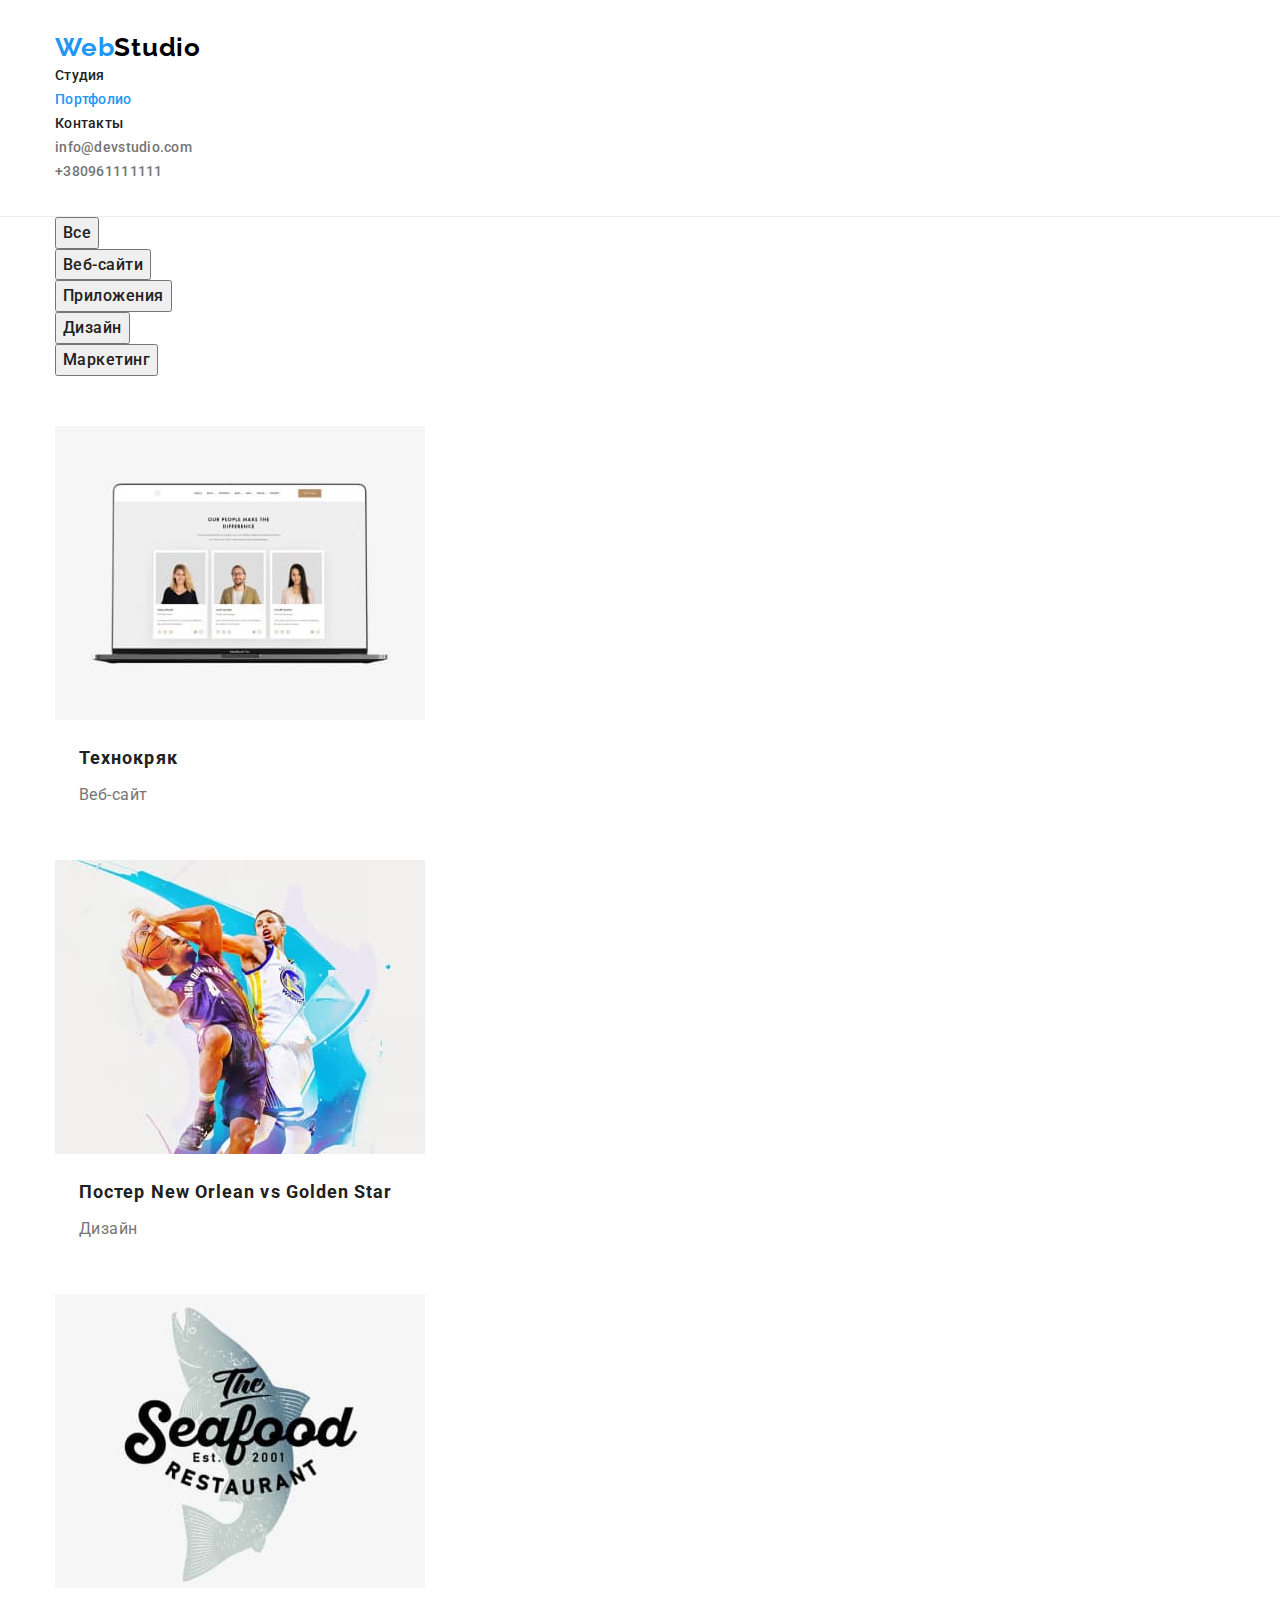
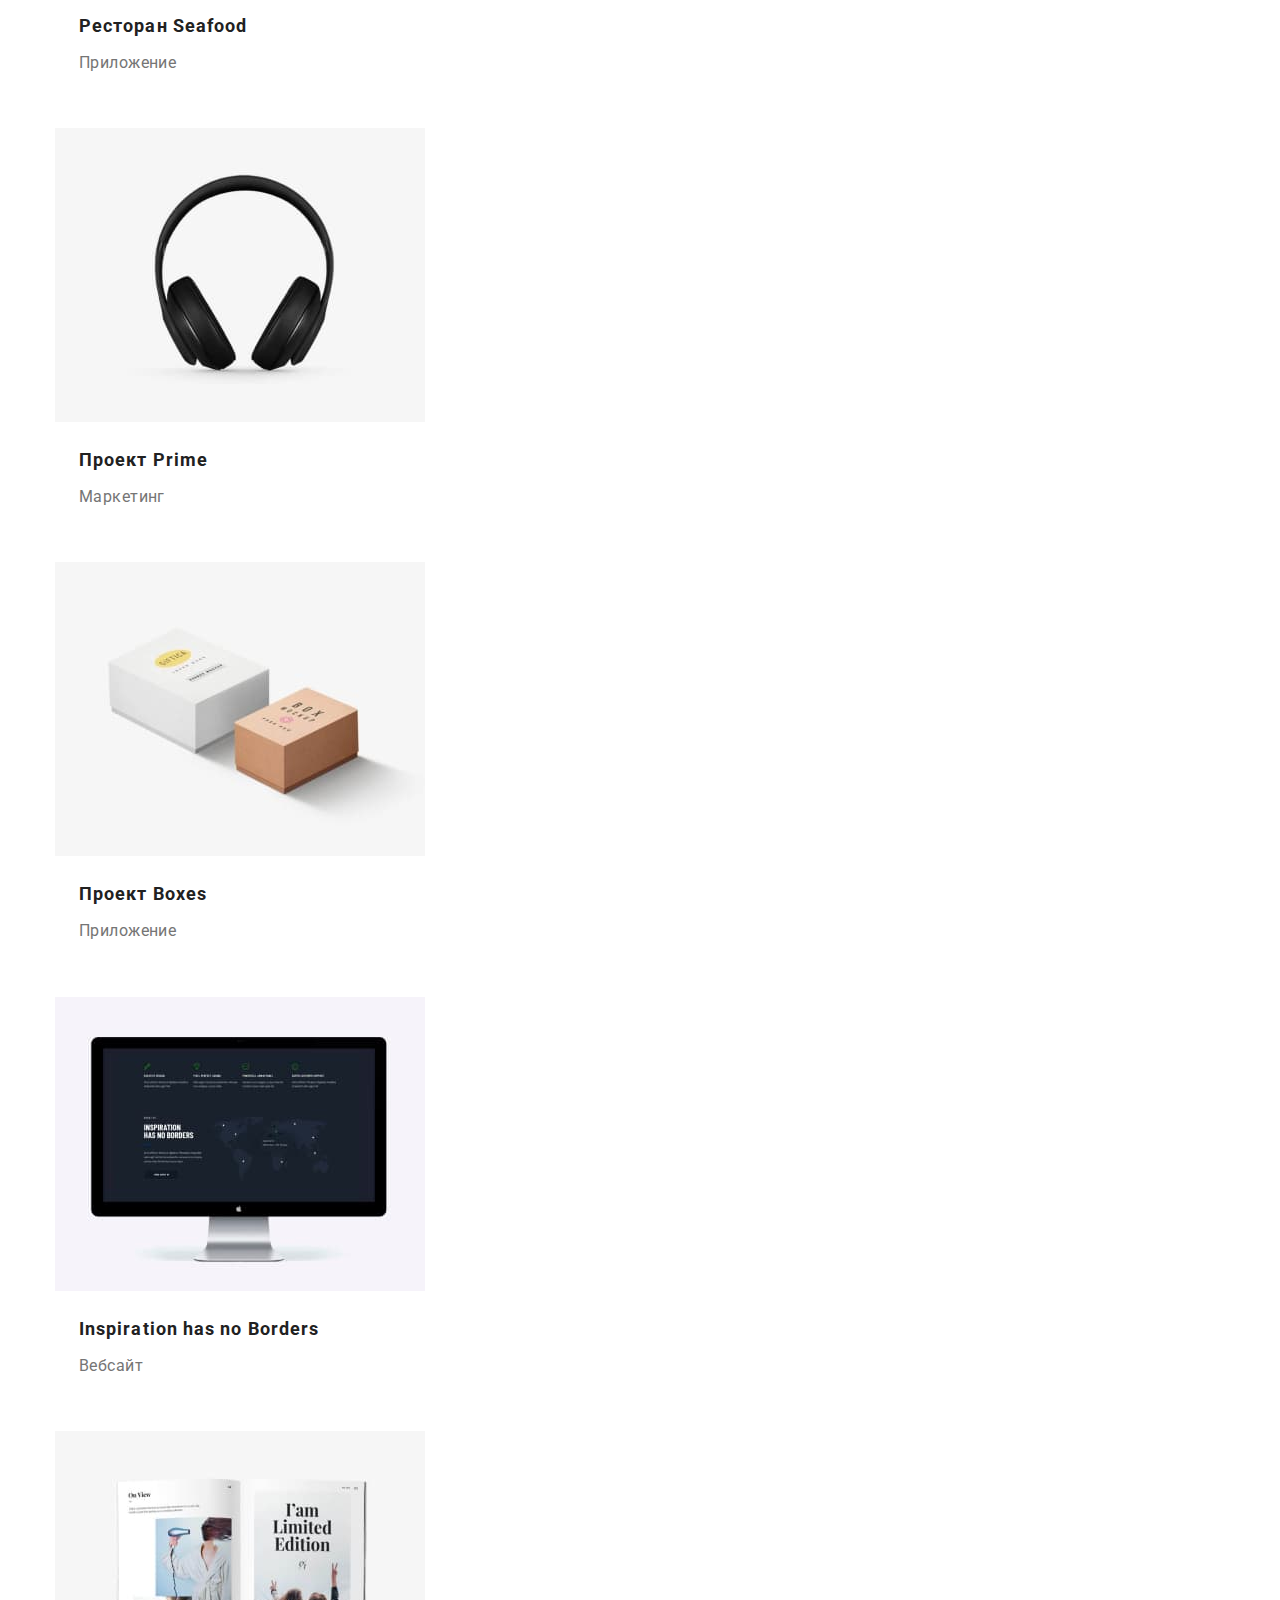
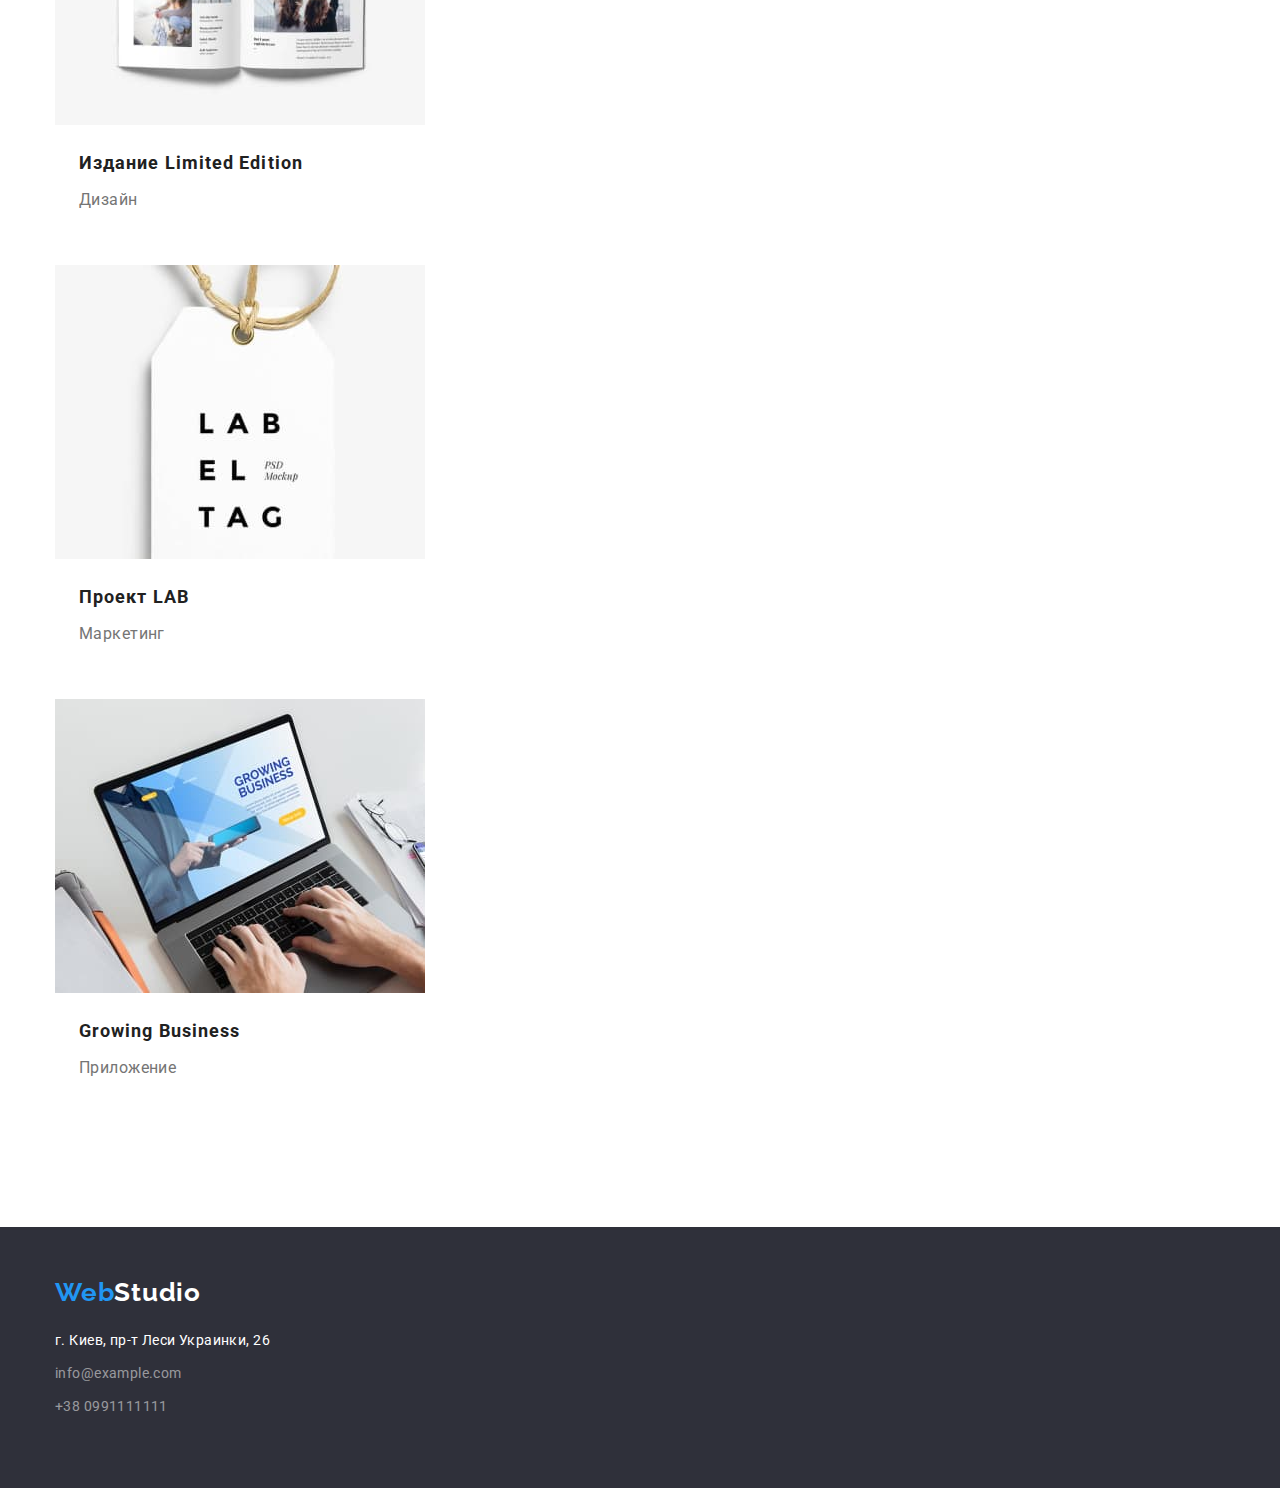
==== portfolio.html @ b13be087 "start" ====
<!DOCTYPE html>
<html lang="ru">
  <head>
    <meta charset="UTF-8" />
    <meta http-equiv="X-UA-Compatible" content="IE=edge" />
    <meta name="viewport" content="width=device-width, initial-scale=1.0" />
    <title>WebStudio</title>
    <link
      href="https://fonts.googleapis.com/css2?family=Raleway:wght@700&family=Roboto:wght@400;500;700;900&display=swap"
      rel="stylesheet"
    />
    <link
      rel="stylesheet"
      href="https://cdnjs.cloudflare.com/ajax/libs/modern-normalize/1.0.0/modern-normalize.min.css"
    />
    <link rel="stylesheet" href="./css/style.css" />
  </head>
  <body class="body">
    <header class="header">
      <div class="conteiner">
        <a href="" class="logo-header link"
          >Web<span class="accent">Studio</span></a
        >
        <ul class="nav-list list">
          <li class="header-item">
            <a href="./index.html" class="header-link link">Студия</a>
          </li>
          <li class="header-item">
            <a href="" class="header-link current link">Портфолио</a>
          </li>
          <li class="header-item">
            <a href="" class="header-link link">Контакты</a>
          </li>
        </ul>
        <ul class="header-contacs">
          <li class="header-contacs-list list">
            <a href="mailto:info@devstudio.com" class="header-link link"
              >info@devstudio.com</a
            >
          </li>
          <li class="header-contacs-list list">
            <a href="tel:+380961111111" class="header-link link"
              >+380961111111</a
            >
          </li>
        </ul>
      </div>
    </header>
    <main>
      <section class="filter">
        <div class="conteiner">
          <h1 class="visually-hidden">Фильтр</h1>
          <ul class="filter-btn-list list">
            <li class="filter-item">
              <button type="button" class="filter-btn">Все</button>
            </li>
            <li class="filter-item">
              <button type="button" class="filter-btn">Веб-сайти</button>
            </li>
            <li class="filter-item">
              <button type="button" class="filter-btn">Приложения</button>
            </li>
            <li class="filter-item">
              <button type="button" class="filter-btn">Дизайн</button>
            </li>
            <li class="filter-item">
              <button type="button" class="filter-btn">Маркетинг</button>
            </li>
          </ul>
          <ul class="portfoalio-list list">
            <li class="portfolio-item">
              <a
                href=""
                target="_blank"
                rel="noopener noreferrer"
                class="portfolio-link link"
              >
                <img src="./image/img-10.jpg" alt="Вебсайт" />
                <h2 class="portfolio-title">Технокряк</h2>
                <p class="portfolio-text">Веб-сайт</p></a
              >
            </li>
            <li class="portfolio-item">
              <a
                href=""
                target="_blank"
                rel="noopener noreferrer"
                class="portfolio-link link"
              >
                <img src="./image/22.jpg" alt="Дизайн" />
                <h2 class="portfolio-title">
                  Постер New Orlean vs Golden Star
                </h2>
                <p class="portfolio-text">Дизайн</p></a
              >
            </li>
            <li class="portfolio-item">
              <a
                href=""
                target="_blank"
                rel="noopener noreferrer"
                class="portfolio-link link"
              >
                <img src="./image/33.jpg" alt="Логотип" />
                <h2 class="portfolio-title">Ресторан Seafood</h2>
                <p class="portfolio-text">Приложение</p></a
              >
            </li>

            <li class="portfolio-item">
              <a
                href=""
                target="_blank"
                rel="noopener noreferrer"
                class="portfolio-link link"
              >
                <img src="./image/44.jpg" alt="Наушники" />
                <h2 class="portfolio-title">Проект Prime</h2>
                <p class="portfolio-text">Маркетинг</p></a
              >
            </li>
            <li class="portfolio-item">
              <a
                href=""
                target="_blank"
                rel="noopener noreferrer"
                class="portfolio-link link"
              >
                <img src="./image/55.jpg" alt="Коробки" />
                <h2 class="portfolio-title">Проект Boxes</h2>
                <p class="portfolio-text">Приложение</p></a
              >
            </li>
            <li class="portfolio-item">
              <a
                href=""
                target="_blank"
                rel="noopener noreferrer"
                class="portfolio-link link"
              >
                <img src="./image/66.jpg" alt="Компьютер" />
                <h2 class="portfolio-title">Inspiration has no Borders</h2>
                <p class="portfolio-text">Вебсайт</p></a
              >
            </li>
            <li class="portfolio-item">
              <a
                href=""
                target="_blank"
                rel="noopener noreferrer"
                class="portfolio-link link"
              >
                <img src="./image/77.jpg" alt="Журнал" />
                <h2 class="portfolio-title">Издание Limited Edition</h2>
                <p class="portfolio-text">Дизайн</p></a
              >
            </li>
            <li class="portfolio-item">
              <a
                href=""
                target="_blank"
                rel="noopener noreferrer"
                class="portfolio-link link"
              >
                <img src="./image/88.jpg" alt="Этикетка" />
                <h2 class="portfolio-title">Проект LAB</h2>
                <p class="portfolio-text">Маркетинг</p></a
              >
            </li>
            <li class="portfolio-item">
              <a
                href=""
                target="_blank"
                rel="noopener noreferrer"
                class="portfolio-link link"
              >
                <img src="./image/99.jpg" alt="Ноутбук" />
                <h2 class="portfolio-title">Growing Business</h2>
                <p class="portfolio-text">Приложение</p></a
              >
            </li>
          </ul>
        </div>
      </section>
    </main>
    <footer class="footer">
      <div class="conteiner">
        <a href="" class="logo-footer link"
          >Web<span class="accent-footer">Studio</span></a
        >
        <address>
          <ul class="footer-list list">
            <li class="footer-item">
              <a
                href="https://goo.gl/maps/t49kkBEcWEuTb8Tj7"
                target="_blank"
                rel="noopener noreferrer"
                class="footer-link link"
                >г. Киев, пр-т Леси Украинки, 26</a
              >
            </li>
            <li class="footer-item">
              <a href="mailto:info@example.com" class="footer-link link"
                >info@example.com</a
              >
            </li>
            <li class="footer-item">
              <a href="tel:+380991111111" class="footer-link link"
                >+38 0991111111</a
              >
            </li>
          </ul>
        </address>
      </div>
    </footer>
  </body>
</html>
---- css/style.css ----
:root {
    --black-color: #212121;
    --dark-color: #757575;
    --white-color: #ffffff;
    --blue-color: #2196f3;
    --grey-color: #F5F4FA;
    --logo-color: #000000;
    --footer-color: #2F303A;
}

.visually-hidden {
    position: absolute;
    white-space: nowrap;
    width: 1px;
    height: 1px;
    overflow: hidden;
    border: 0;
    padding: 0;
    clip: rect(0 0 0 0);
    clip-path: inset(50%);
    margin: -1px;
}
h1, h2, h3, h4, h5, p{margin: 0;}
ul, ol{ margin: 0;
padding-left: 0;}
button{ cursor: pointer;}
img{display: block;}
.conteiner{
    width: 1200px;
    margin: 0 auto;
    padding-left: 15px;
    padding-right: 15px;

}
.body {
    font-family: 'Roboto', sans-serif;
    font-weight: 400;
    font-size: 14px;
    line-height: 1.71;
    letter-spacing: 0.03em;

    color: var(--dark-color);
}

.title {
    font-weight: 700;
    font-size: 36px;
    line-height: 1.16;
    text-align: center;
    letter-spacing: 0.03em;

    color: var(--black-color);
}

.list {
    list-style: none;
}

.link {
    text-decoration: none;
    color: inherit;
}

.accent {
    color: var(--logo-color);
}

.accent-footer {
    color: var(--white-color);
}

.button {
    font-weight: 700;
    font-size: 16px;
    line-height: 1.88;

    display: flex;
    align-items: center;
    text-align: center;
    letter-spacing: 0.06em;

    color: var(--white-color);
}

/*-----------HEADER----------------*/
.header{padding-top: 32px;
padding-bottom: 32px;
top: 80px;

border-bottom: 1px solid #ECECEC;}
.nav-list .header-link.current {
    color: var(--blue-color);
}

.logo-header, .logo-footer{
    font-family: 'Raleway', sans-serif;
    font-weight: 700;
    font-size: 26px;
    line-height: 1.2;
    letter-spacing: 0.03em;
    color: var(--blue-color);
}

.nav-list {

    color: var(--black-color)
}

.header-link {
    font-weight: 500;
    font-size: 14px;
    line-height: 1.14;
    letter-spacing: 0.02em;

}

.header-link:hover,
.header-link:focus {
    color: var(--blue-color);
}

/*-------------Hero--------------*/

.hero-title {
    font-weight: 900;
    font-size: 44px;
    line-height: 1.36;
    text-align: center;
    letter-spacing: 0.06em;
    text-transform: uppercase;
    color: var(--white-color);
    padding: 200px 237px 280px 237px;
    margin-bottom: 15px;
}

.hero {
    background-color: var(--footer-color);
}

button.hero-btn {
    font-family: inherit;
    font-weight: 700;
    font-size: 16px;
    line-height: 1.88;

    align-items: center;
    text-align: center;
    letter-spacing: 0.06em;
    color: var(--white-color);
    background-color: var(--blue-color);
    margin-top: 15px;
    margin-bottom: 15px;
    }


.hero-btn:hover,
.hero-btn:focus {
    background-color: var(--blue-color);
    box-shadow: 0px 4px 4px rgba(0, 0, 0, 0.15);
    border-radius: 4px;
}

/*-----------------Peculiarities------------*/

.peculiarities-list{padding-top: 94px;
padding-bottom: 47px;}

.peculiarities-title {
    margin-bottom:10px;
    margin-right: 30px;
    max-width: 270px;
    font-weight: 700;
    font-size: 14px;
    line-height: 1.14;
    letter-spacing: 0.03em;
    text-transform: uppercase;

    color: var(--black-color);
}
.peculiarities-text{
    max-width: 270px;
    margin-right: 30px;
}
/*---------------About-----------------*/
.about-top-title{
    padding-top: 47px;
    padding-bottom: 25px;
}
.about-list{padding-top: 25px;
padding-bottom: 94px;
}
    /*-----------------TEAM---------------*/
.team {
    background: var(--grey-color);
}
.team-top-title{
    padding-top: 94px;
    padding-bottom: 25px;
}
.team-list{
    padding-top: 25px;
    padding-bottom: 94px;
}
.team-title {padding-top: 30px;
    padding-bottom: 10px;
    font-weight: 500;
    color: var(--black-color);
}

.team-item {
    text-align: center;
}
.team-text{padding-bottom: 30px;}
.team-text,
.team-title {
    font-size: 16px;
    line-height: 1.18;
}

/*--------------FOOTER------------------*/

address {
    font-style: inherit;
}
.footer{
    padding-top:50px;
    padding-bottom: 60px;}

.footer-link[target="_blank"] {
    color: var(--white-color);
}
.footer-list{padding-top: 20px;}
.footer-item{
padding-bottom: 9px;}
.footer-link {
    font-weight: 400;
    font-size: 14px;
    line-height: 1.71;

    letter-spacing: 0.03em;
    color: rgba(225, 225, 225, 0.6)
}

.footer-link:hover,
.footer-link:focus {
    color: var(--blue-color);
}


.footer-link:hover,
.footer-link:focus {
    color: var(--blue-color);
}

.footer {
    background: var(--footer-color);
}

/*----------------------FILTER-----------------------*/

button.filter-btn {
    font-family: 'Roboto';

    font-weight: 500;
    font-size: 16px;
    line-height: 1.62;
    text-align: center;
    letter-spacing: 0.03em;
    color: var(--black-color);
}

.filter-btn:hover,
.filter-btnfocus {
    color: var(--white-color);
    background: var(--blue-color);
    /* shadow-middle */
    box-shadow: 0px 3px 1px rgba(0, 0, 0, 0.1),
        0px 1px 2px rgba(0, 0, 0, 0.08),
        0px 2px 2px rgba(0, 0, 0, 0.12);
    border-radius: 4px;
}

/*--------------------PORTFOLIO-------------------------*/
.portfoalio-list{
padding-top: 50px;
padding-bottom: 94px;
}
.portfolio-item{
    padding-right: 30px;
    padding-bottom: 30px;
}

.portfolio-title {padding: 20px 24px 4px 24px;
    font-weight: 700;
    font-size: 18px;
    line-height: 2.0;
    letter-spacing: 0.06em;
    color: var(--black-color);
}

.portfolio-text {padding: 0 24px 20px 24px;
    font-size: 16px;
    line-height: 1.88;
}
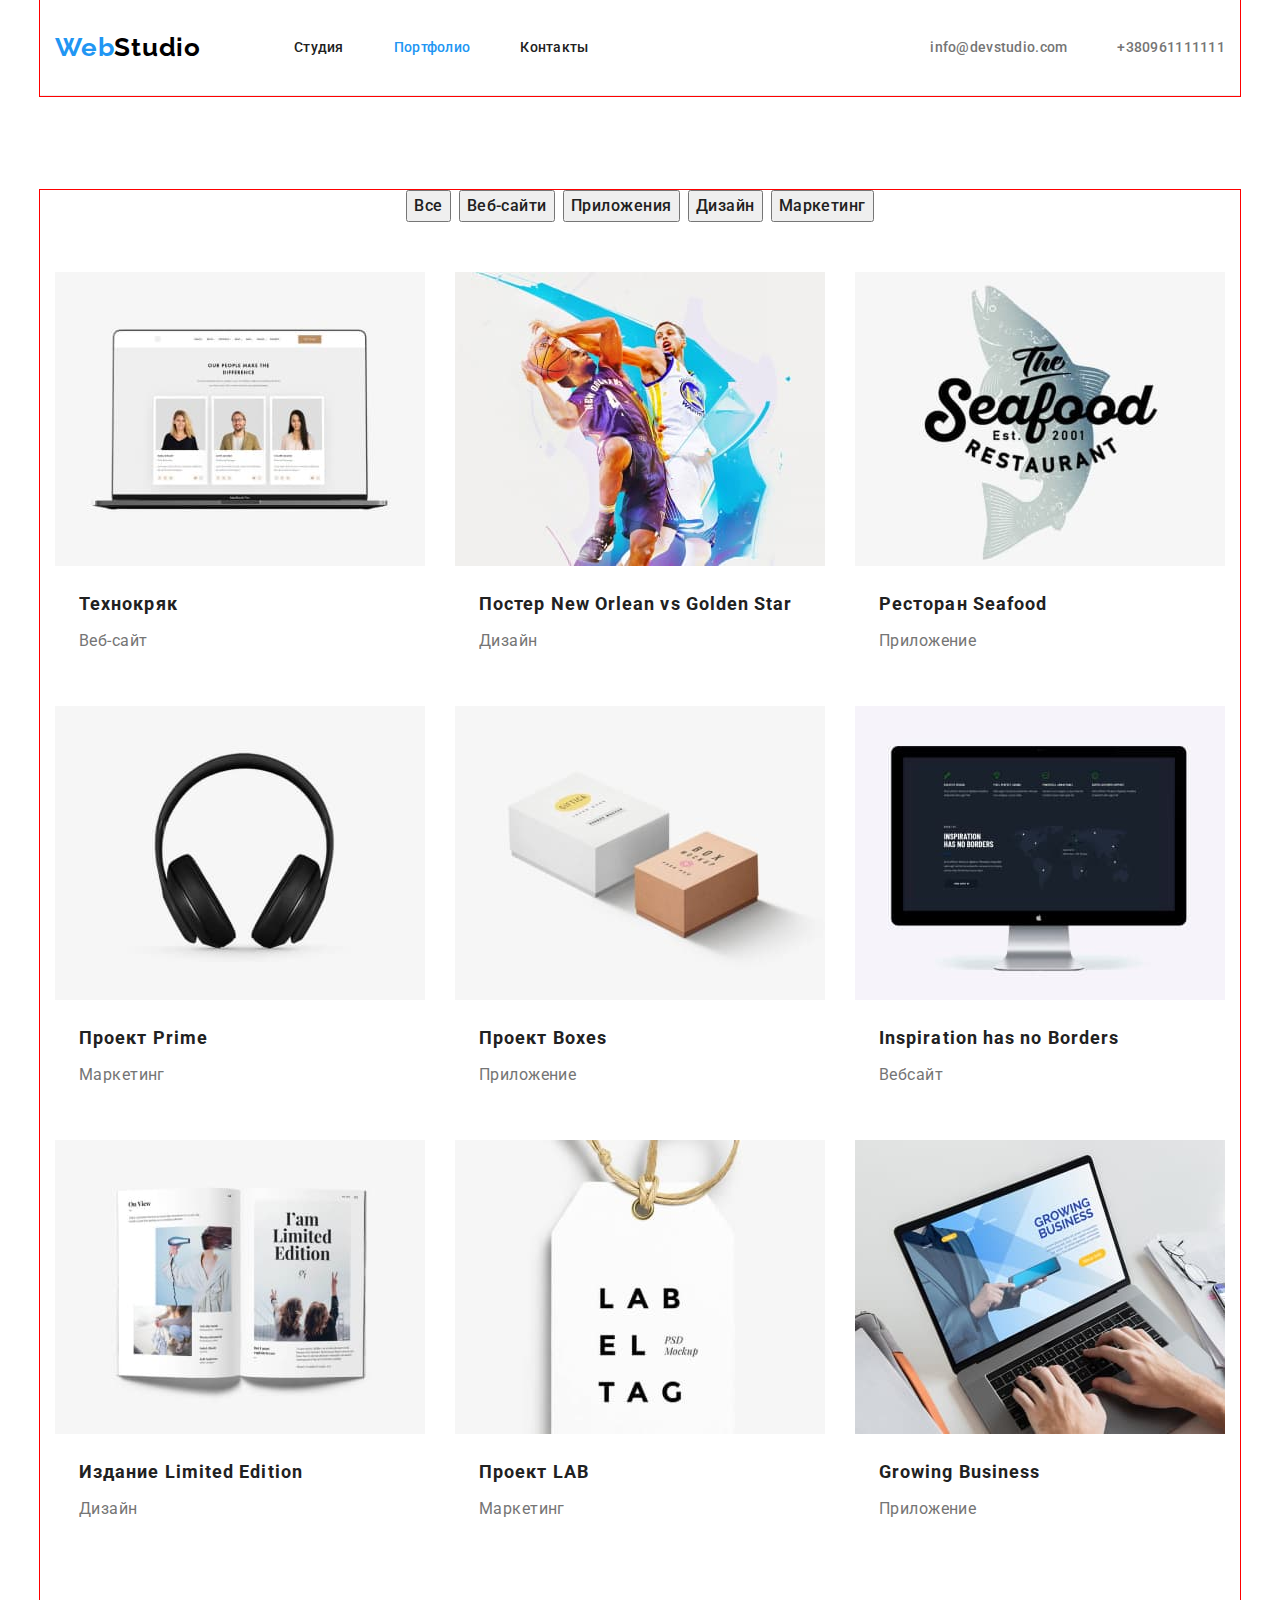
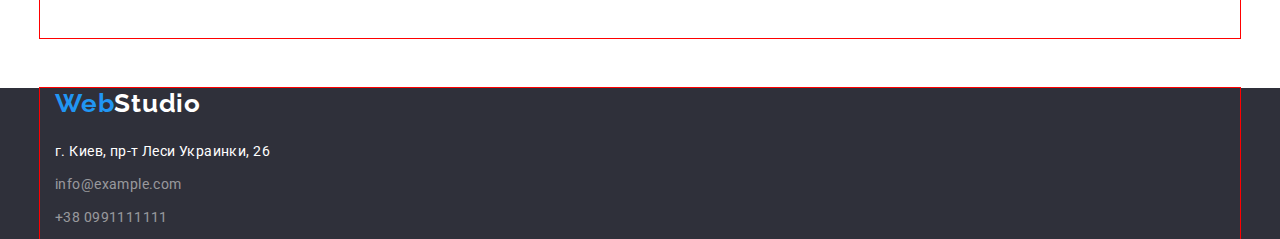
==== commit 4eb03f17: "check" ====
--- a/portfolio.html
+++ b/portfolio.html
@@ -21,24 +21,26 @@
         <a href="" class="logo-header link"
           >Web<span class="accent">Studio</span></a
         >
-        <ul class="nav-list list">
-          <li class="header-item">
-            <a href="./index.html" class="header-link link">Студия</a>
-          </li>
-          <li class="header-item">
-            <a href="" class="header-link current link">Портфолио</a>
-          </li>
-          <li class="header-item">
-            <a href="" class="header-link link">Контакты</a>
-          </li>
-        </ul>
-        <ul class="header-contacs">
-          <li class="header-contacs-list list">
+        <nav class="header-nav">
+          <ul class="nav-list list">
+            <li class="header-item">
+              <a href="./index.html" class="header-link link">Студия</a>
+            </li>
+            <li class="header-item">
+              <a href="" class="header-link current link">Портфолио</a>
+            </li>
+            <li class="header-item">
+              <a href="" class="header-link link">Контакты</a>
+            </li>
+          </ul>
+        </nav>
+        <ul class="header-contacs-list list">
+          <li class="header-contacs-item">
             <a href="mailto:info@devstudio.com" class="header-link link"
               >info@devstudio.com</a
             >
           </li>
-          <li class="header-contacs-list list">
+          <li class="header-contacs-item">
             <a href="tel:+380961111111" class="header-link link"
               >+380961111111</a
             >
@@ -67,16 +69,16 @@
               <button type="button" class="filter-btn">Маркетинг</button>
             </li>
           </ul>
-          <ul class="portfoalio-list list">
-            <li class="portfolio-item">
-              <a
-                href=""
-                target="_blank"
-                rel="noopener noreferrer"
-                class="portfolio-link link"
-              >
-                <img src="./image/img-10.jpg" alt="Вебсайт" />
-                <h2 class="portfolio-title">Технокряк</h2>
+          <ul class="portfolio-list list">
+            <li class="portfolio-item">
+              <a
+                href=""
+                target="_blank"
+                rel="noopener noreferrer"
+                class="portfolio-link link"
+              >
+                <img src="./image/img-10.jpg" alt="Вебсайт" width="370" />
+                <div><h2 class="portfolio-title">Технокряк</h2>
                 <p class="portfolio-text">Веб-сайт</p></a
               >
             </li>
@@ -87,7 +89,7 @@
                 rel="noopener noreferrer"
                 class="portfolio-link link"
               >
-                <img src="./image/22.jpg" alt="Дизайн" />
+                <img src="./image/22.jpg" alt="Дизайн" width="370" />
                 <h2 class="portfolio-title">
                   Постер New Orlean vs Golden Star
                 </h2>
@@ -101,7 +103,7 @@
                 rel="noopener noreferrer"
                 class="portfolio-link link"
               >
-                <img src="./image/33.jpg" alt="Логотип" />
+                <img src="./image/33.jpg" alt="Логотип" width="370" />
                 <h2 class="portfolio-title">Ресторан Seafood</h2>
                 <p class="portfolio-text">Приложение</p></a
               >
@@ -114,7 +116,7 @@
                 rel="noopener noreferrer"
                 class="portfolio-link link"
               >
-                <img src="./image/44.jpg" alt="Наушники" />
+                <img src="./image/44.jpg" alt="Наушники" width="370" />
                 <h2 class="portfolio-title">Проект Prime</h2>
                 <p class="portfolio-text">Маркетинг</p></a
               >
@@ -126,7 +128,7 @@
                 rel="noopener noreferrer"
                 class="portfolio-link link"
               >
-                <img src="./image/55.jpg" alt="Коробки" />
+                <img src="./image/55.jpg" alt="Коробки" width="370" />
                 <h2 class="portfolio-title">Проект Boxes</h2>
                 <p class="portfolio-text">Приложение</p></a
               >
@@ -138,7 +140,7 @@
                 rel="noopener noreferrer"
                 class="portfolio-link link"
               >
-                <img src="./image/66.jpg" alt="Компьютер" />
+                <img src="./image/66.jpg" alt="Компьютер" width="370" />
                 <h2 class="portfolio-title">Inspiration has no Borders</h2>
                 <p class="portfolio-text">Вебсайт</p></a
               >
@@ -150,7 +152,7 @@
                 rel="noopener noreferrer"
                 class="portfolio-link link"
               >
-                <img src="./image/77.jpg" alt="Журнал" />
+                <img src="./image/77.jpg" alt="Журнал" width="370" />
                 <h2 class="portfolio-title">Издание Limited Edition</h2>
                 <p class="portfolio-text">Дизайн</p></a
               >
@@ -162,7 +164,7 @@
                 rel="noopener noreferrer"
                 class="portfolio-link link"
               >
-                <img src="./image/88.jpg" alt="Этикетка" />
+                <img src="./image/88.jpg" alt="Этикетка" width="370" />
                 <h2 class="portfolio-title">Проект LAB</h2>
                 <p class="portfolio-text">Маркетинг</p></a
               >
@@ -174,7 +176,7 @@
                 rel="noopener noreferrer"
                 class="portfolio-link link"
               >
-                <img src="./image/99.jpg" alt="Ноутбук" />
+                <img src="./image/99.jpg" alt="Ноутбук" width="370" />
                 <h2 class="portfolio-title">Growing Business</h2>
                 <p class="portfolio-text">Приложение</p></a
               >
--- a/css/style.css
+++ b/css/style.css
@@ -31,6 +31,7 @@
     margin: 0 auto;
     padding-left: 15px;
     padding-right: 15px;
+    outline: 1px solid red;
 
 }
 .body {
@@ -84,11 +85,14 @@
 }
 
 /*-----------HEADER----------------*/
-.header{padding-top: 32px;
+
+.header .conteiner{
+    display: flex;
+    align-items: center;
+padding-top: 32px;
 padding-bottom: 32px;
-top: 80px;
-
-border-bottom: 1px solid #ECECEC;}
+border-bottom: 1px solid #ECECEC;
+}
 .nav-list .header-link.current {
     color: var(--blue-color);
 }
@@ -101,12 +105,19 @@
     letter-spacing: 0.03em;
     color: var(--blue-color);
 }
-
-.nav-list {
-
+.logo-header{margin-right: 93px;}
+.nav-list {display: flex;
+    align-items: center;
     color: var(--black-color)
 }
-
+.header-item:not(:last-child){
+    margin-right: 50px;
+}
+.header-contacs-item:not(:last-child){
+    margin-right: 50px;
+}
+.header-contacs-list{display: flex; 
+margin-left: auto;}
 .header-link {
     font-weight: 500;
     font-size: 14px;
@@ -126,16 +137,17 @@
     font-weight: 900;
     font-size: 44px;
     line-height: 1.36;
-    text-align: center;
+    
     letter-spacing: 0.06em;
     text-transform: uppercase;
     color: var(--white-color);
-    padding: 200px 237px 280px 237px;
+    
     margin-bottom: 15px;
 }
 
-.hero {
+.hero {text-align: center;
     background-color: var(--footer-color);
+    
 }
 
 button.hero-btn {
@@ -145,7 +157,7 @@
     line-height: 1.88;
 
     align-items: center;
-    text-align: center;
+    
     letter-spacing: 0.06em;
     color: var(--white-color);
     background-color: var(--blue-color);
@@ -164,7 +176,12 @@
 /*-----------------Peculiarities------------*/
 
 .peculiarities-list{padding-top: 94px;
-padding-bottom: 47px;}
+padding-bottom: 47px;
+margin-left: -30px;
+display: flex;}
+.peculiarities-item{
+    margin-left: 30px;
+}
 
 .peculiarities-title {
     margin-bottom:10px;
@@ -189,7 +206,12 @@
 }
 .about-list{padding-top: 25px;
 padding-bottom: 94px;
-}
+display: flex;
+margin-right: -30px;
+}
+
+.about-item{flex-basis: calc(100% / 3 - 30px);
+margin-right: 30px;}
     /*-----------------TEAM---------------*/
 .team {
     background: var(--grey-color);
@@ -198,9 +220,12 @@
     padding-top: 94px;
     padding-bottom: 25px;
 }
-.team-list{
+.team-list{display: flex;
+    margin-bottom: -30px;
+
     padding-top: 25px;
     padding-bottom: 94px;
+    margin-right: -30px;
 }
 .team-title {padding-top: 30px;
     padding-bottom: 10px;
@@ -208,24 +233,29 @@
     color: var(--black-color);
 }
 
-.team-item {
+.team-item {margin-bottom: 30px;
     text-align: center;
 }
+
 .team-text{padding-bottom: 30px;}
 .team-text,
 .team-title {
     font-size: 16px;
     line-height: 1.18;
 }
+.team-item{
+    flex-basis: calc(100% / 3 - 30px);
+    margin-right: 30px;
+}
 
 /*--------------FOOTER------------------*/
 
 address {
     font-style: inherit;
 }
-.footer{
-    padding-top:50px;
-    padding-bottom: 60px;}
+.logo-footer{
+    padding-top: 60px;
+    }
 
 .footer-link[target="_blank"] {
     color: var(--white-color);
@@ -259,6 +289,16 @@
 
 /*----------------------FILTER-----------------------*/
 
+.filter{
+    padding-top: 94px;
+    padding-bottom: 50px;
+}.filter-btn-list{display: flex;
+justify-content: center;}
+
+.filter-item:not(:last-child) {
+    margin-right: 8px;
+}
+
 button.filter-btn {
     font-family: 'Roboto';
 
@@ -282,13 +322,18 @@
 }
 
 /*--------------------PORTFOLIO-------------------------*/
-.portfoalio-list{
+.portfolio-list{display: flex;
+    flex-wrap: wrap;
 padding-top: 50px;
 padding-bottom: 94px;
-}
-.portfolio-item{
-    padding-right: 30px;
-    padding-bottom: 30px;
+margin-top: -30px;
+margin-left: -30px;
+}
+.portfolio-item {
+flex-basis: calc(100% / 3 - 30px);
+margin-top: 30px;
+margin-left: 30px;  
+
 }
 
 .portfolio-title {padding: 20px 24px 4px 24px;
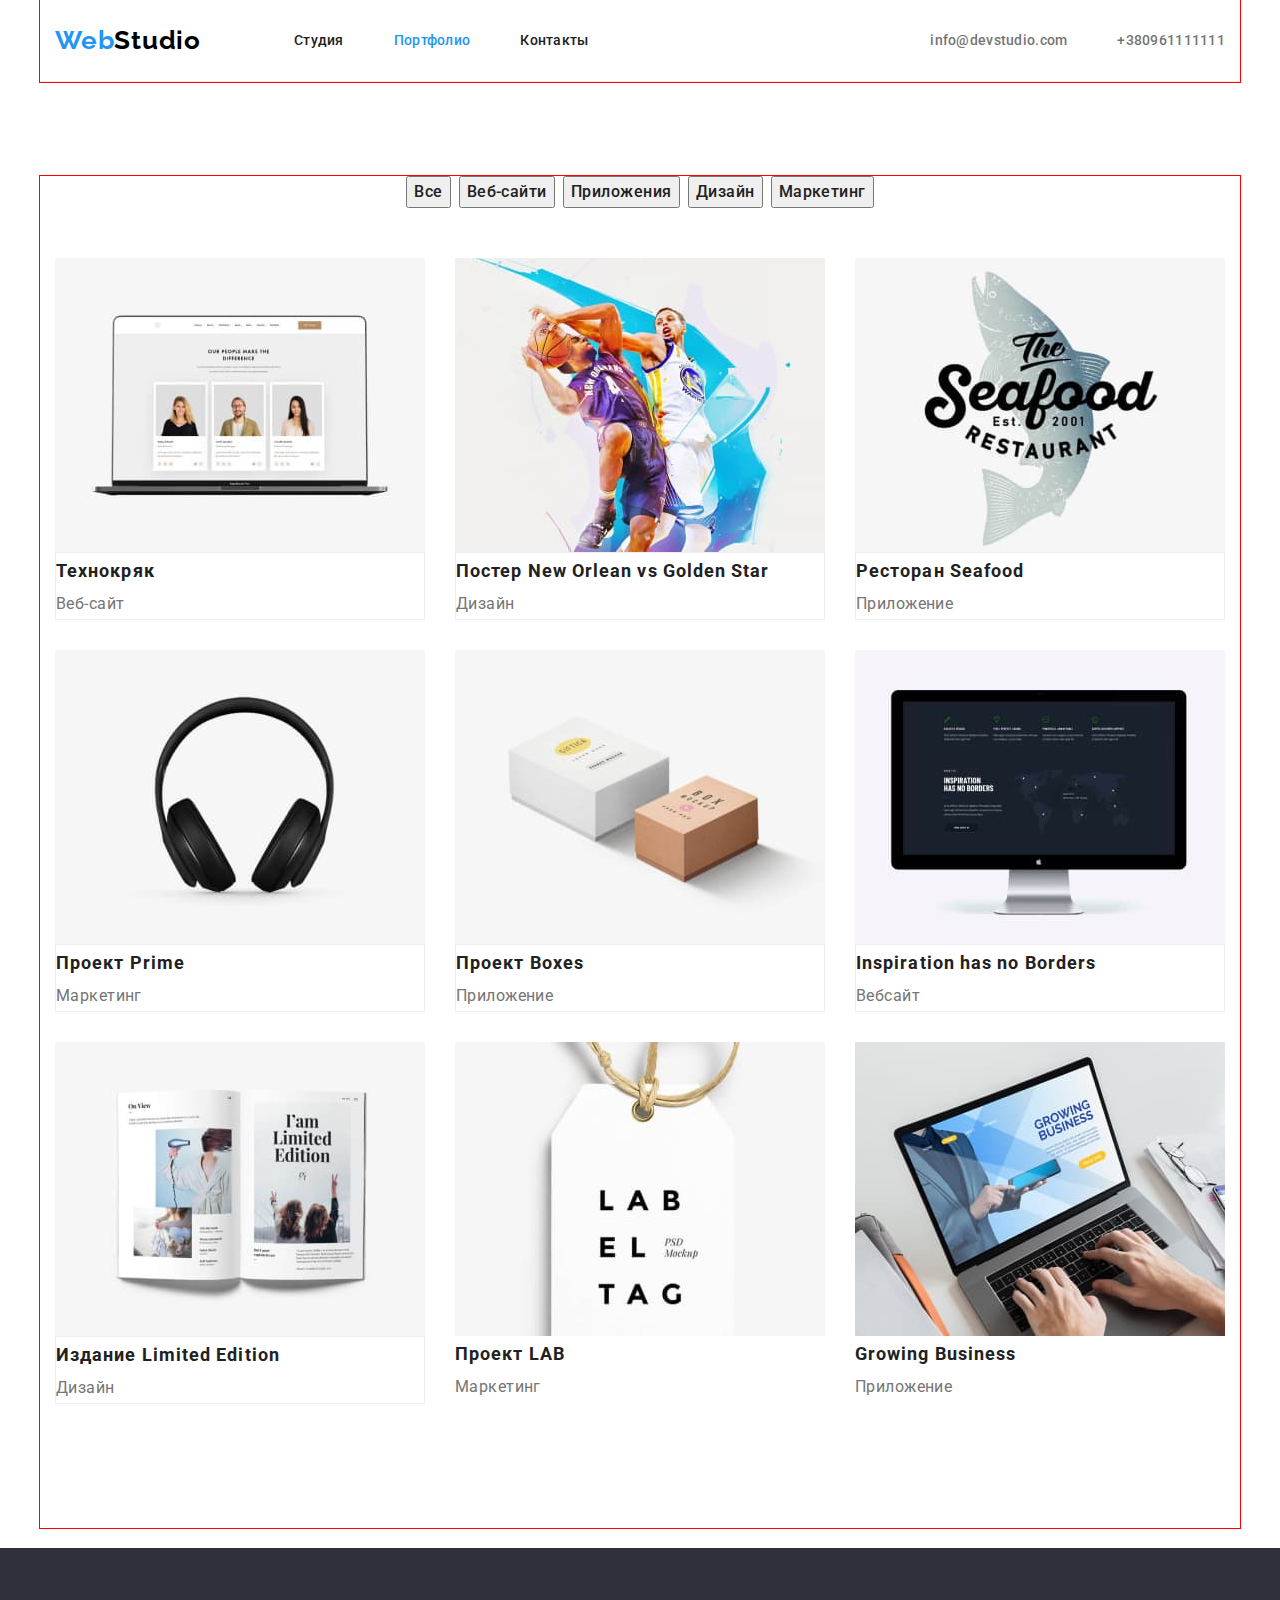
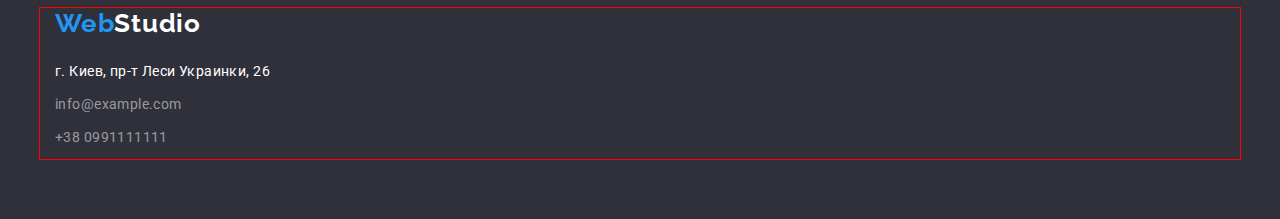
==== commit 79635bf8: "first" ====
--- a/portfolio.html
+++ b/portfolio.html
@@ -78,9 +78,9 @@
                 class="portfolio-link link"
               >
                 <img src="./image/img-10.jpg" alt="Вебсайт" width="370" />
-                <div><h2 class="portfolio-title">Технокряк</h2>
+                <div class="portfolio-footer"><h2 class="portfolio-title">Технокряк</h2>
                 <p class="portfolio-text">Веб-сайт</p></a
-              >
+              ></div>
             </li>
             <li class="portfolio-item">
               <a
@@ -90,7 +90,7 @@
                 class="portfolio-link link"
               >
                 <img src="./image/22.jpg" alt="Дизайн" width="370" />
-                <h2 class="portfolio-title">
+               <div class="portfolio-footer"><h2 class="portfolio-title">
                   Постер New Orlean vs Golden Star
                 </h2>
                 <p class="portfolio-text">Дизайн</p></a
@@ -104,7 +104,7 @@
                 class="portfolio-link link"
               >
                 <img src="./image/33.jpg" alt="Логотип" width="370" />
-                <h2 class="portfolio-title">Ресторан Seafood</h2>
+                <div class="portfolio-footer"><h2 class="portfolio-title">Ресторан Seafood</h2>
                 <p class="portfolio-text">Приложение</p></a
               >
             </li>
@@ -117,7 +117,7 @@
                 class="portfolio-link link"
               >
                 <img src="./image/44.jpg" alt="Наушники" width="370" />
-                <h2 class="portfolio-title">Проект Prime</h2>
+                <div class="portfolio-footer"><h2 class="portfolio-title">Проект Prime</h2>
                 <p class="portfolio-text">Маркетинг</p></a
               >
             </li>
@@ -129,7 +129,7 @@
                 class="portfolio-link link"
               >
                 <img src="./image/55.jpg" alt="Коробки" width="370" />
-                <h2 class="portfolio-title">Проект Boxes</h2>
+                <div class="portfolio-footer"><h2 class="portfolio-title">Проект Boxes</h2>
                 <p class="portfolio-text">Приложение</p></a
               >
             </li>
@@ -141,7 +141,7 @@
                 class="portfolio-link link"
               >
                 <img src="./image/66.jpg" alt="Компьютер" width="370" />
-                <h2 class="portfolio-title">Inspiration has no Borders</h2>
+                <div class="portfolio-footer"><h2 class="portfolio-title">Inspiration has no Borders</h2>
                 <p class="portfolio-text">Вебсайт</p></a
               >
             </li>
@@ -153,7 +153,7 @@
                 class="portfolio-link link"
               >
                 <img src="./image/77.jpg" alt="Журнал" width="370" />
-                <h2 class="portfolio-title">Издание Limited Edition</h2>
+                <div class="portfolio-footer"><h2 class="portfolio-title">Издание Limited Edition</h2>
                 <p class="portfolio-text">Дизайн</p></a
               >
             </li>
--- a/css/style.css
+++ b/css/style.css
@@ -25,10 +25,11 @@
 ul, ol{ margin: 0;
 padding-left: 0;}
 button{ cursor: pointer;}
-img{display: block;}
+img{display: block;
+min-width: 100%;}
 .conteiner{
     width: 1200px;
-    margin: 0 auto;
+    margin:  auto;
     padding-left: 15px;
     padding-right: 15px;
     outline: 1px solid red;
@@ -89,8 +90,8 @@
 .header .conteiner{
     display: flex;
     align-items: center;
-padding-top: 32px;
-padding-bottom: 32px;
+padding-top: 25px;
+padding-bottom: 25px;
 border-bottom: 1px solid #ECECEC;
 }
 .nav-list .header-link.current {
@@ -177,11 +178,10 @@
 
 .peculiarities-list{padding-top: 94px;
 padding-bottom: 47px;
-margin-left: -30px;
+margin: auto;
 display: flex;}
-.peculiarities-item{
-    margin-left: 30px;
-}
+.peculiarities-item:not(:last-child) {
+        margin-right: 30px;}
 
 .peculiarities-title {
     margin-bottom:10px;
@@ -213,25 +213,18 @@
 .about-item{flex-basis: calc(100% / 3 - 30px);
 margin-right: 30px;}
     /*-----------------TEAM---------------*/
-.team {
+.team {padding: 94px 0;
     background: var(--grey-color);
 }
-.team-top-title{
-    padding-top: 94px;
-    padding-bottom: 25px;
-}
+
 .team-list{display: flex;
-    margin-bottom: -30px;
-
-    padding-top: 25px;
-    padding-bottom: 94px;
-    margin-right: -30px;
 }
 .team-title {padding-top: 30px;
     padding-bottom: 10px;
     font-weight: 500;
     color: var(--black-color);
 }
+.team-top-title{margin-bottom: 50px;}
 
 .team-item {margin-bottom: 30px;
     text-align: center;
@@ -241,22 +234,19 @@
 .team-text,
 .team-title {
     font-size: 16px;
-    line-height: 1.18;
-}
-.team-item{
-    flex-basis: calc(100% / 3 - 30px);
+    line-height: 1.19;
+}
+
+.team-item:not(:last-child) {
     margin-right: 30px;
 }
 
 /*--------------FOOTER------------------*/
-
+.footer{padding-top: 60px;
+padding-bottom: 60px;}
 address {
     font-style: inherit;
 }
-.logo-footer{
-    padding-top: 60px;
-    }
-
 .footer-link[target="_blank"] {
     color: var(--white-color);
 }
@@ -326,17 +316,16 @@
     flex-wrap: wrap;
 padding-top: 50px;
 padding-bottom: 94px;
-margin-top: -30px;
-margin-left: -30px;
-}
-.portfolio-item {
+margin-bottom: -30px;
+margin-right: -30px;
+}
+.portfolio-list > .portfolio-item {
 flex-basis: calc(100% / 3 - 30px);
-margin-top: 30px;
-margin-left: 30px;  
-
-}
-
-.portfolio-title {padding: 20px 24px 4px 24px;
+margin-bottom: 30px;
+margin-right: 30px;
+}
+
+.portfolio-title {
     font-weight: 700;
     font-size: 18px;
     line-height: 2.0;
@@ -344,7 +333,8 @@
     color: var(--black-color);
 }
 
-.portfolio-text {padding: 0 24px 20px 24px;
-    font-size: 16px;
-    line-height: 1.88;
-}+.portfolio-text {
+    font-size: 16px;
+    line-height: 1.88; 
+}
+.portfolio-footer{border: 1px solid #EEEEEE;}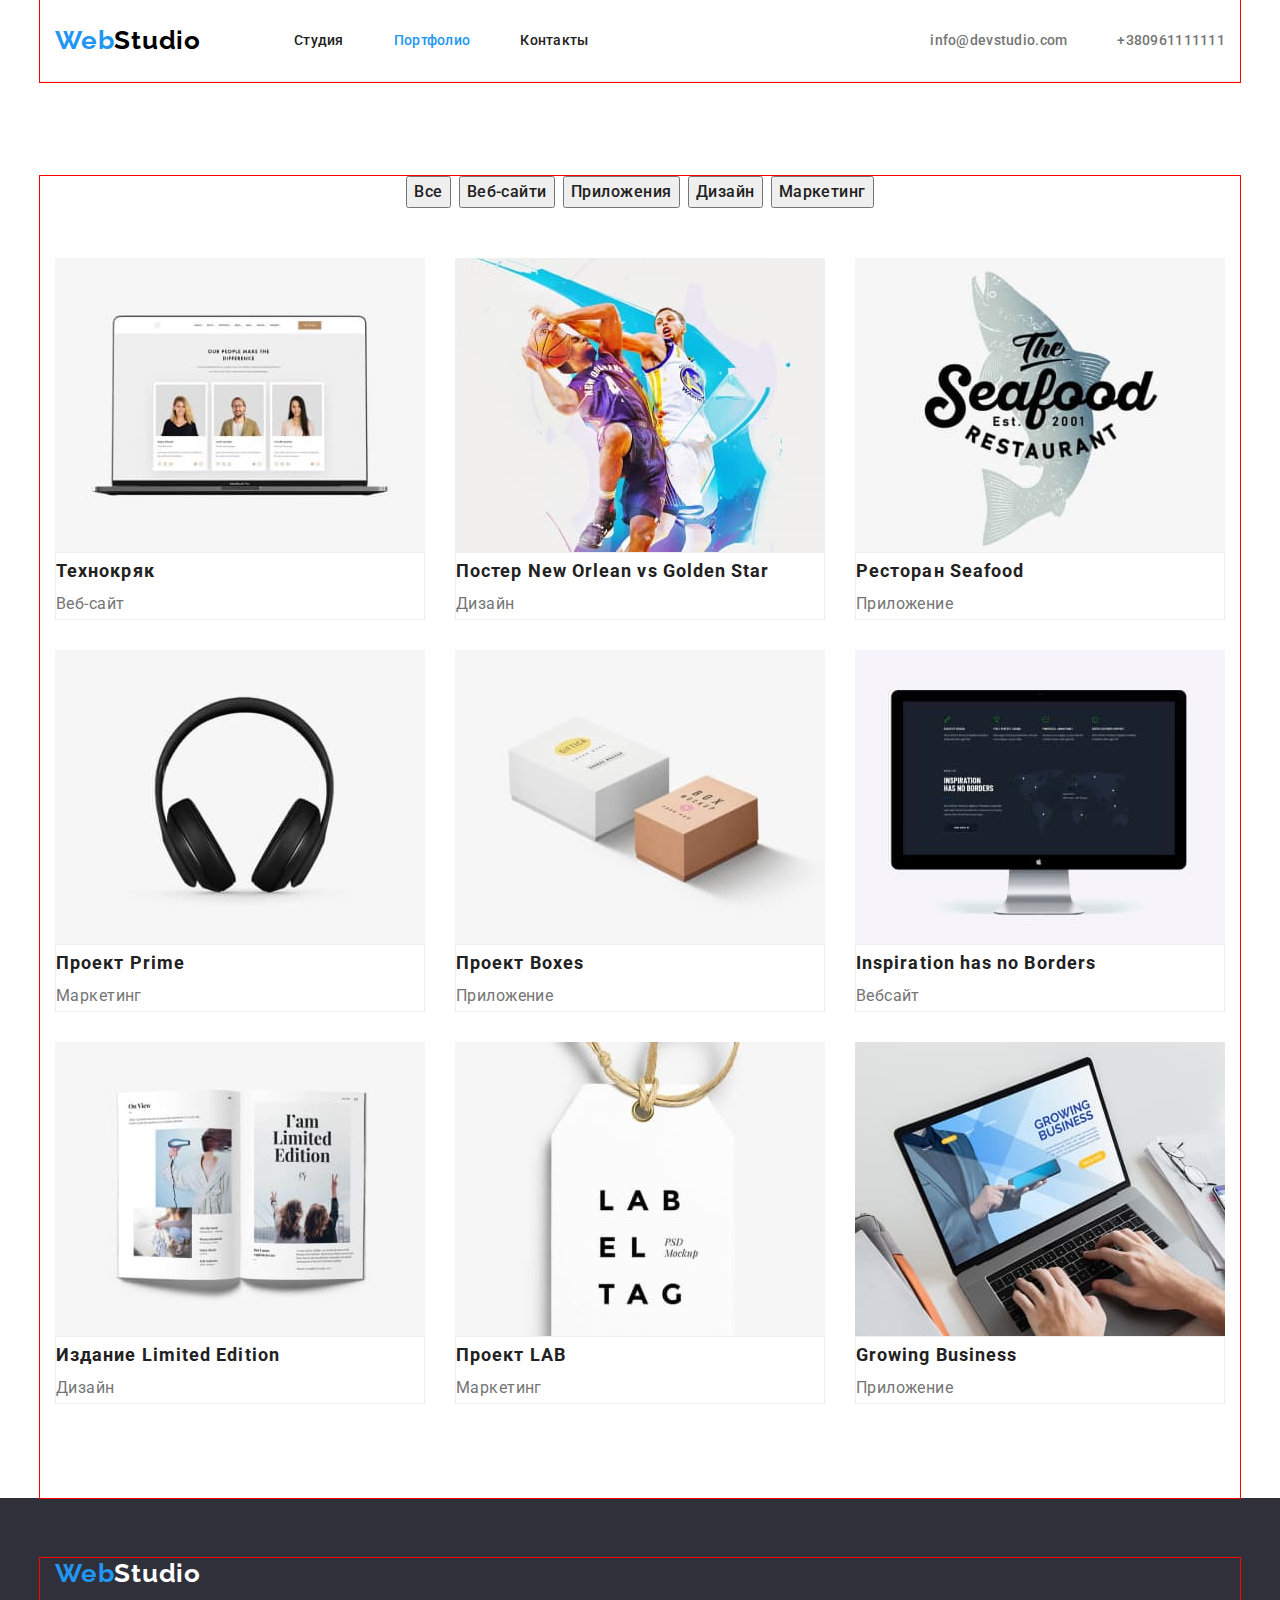
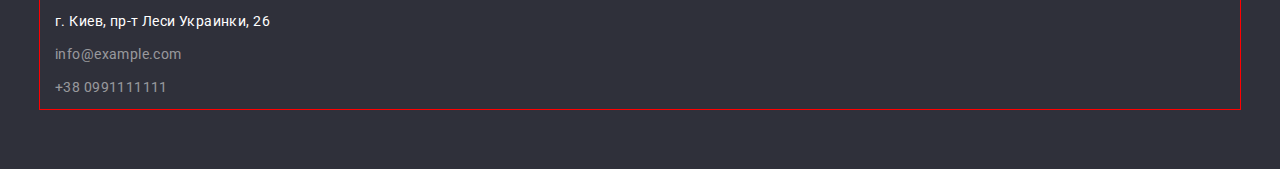
==== commit e21901cf: "check 2" ====
--- a/portfolio.html
+++ b/portfolio.html
@@ -1,219 +1,166 @@
 <!DOCTYPE html>
 <html lang="ru">
-  <head>
-    <meta charset="UTF-8" />
-    <meta http-equiv="X-UA-Compatible" content="IE=edge" />
-    <meta name="viewport" content="width=device-width, initial-scale=1.0" />
-    <title>WebStudio</title>
-    <link
-      href="https://fonts.googleapis.com/css2?family=Raleway:wght@700&family=Roboto:wght@400;500;700;900&display=swap"
-      rel="stylesheet"
-    />
-    <link
-      rel="stylesheet"
-      href="https://cdnjs.cloudflare.com/ajax/libs/modern-normalize/1.0.0/modern-normalize.min.css"
-    />
-    <link rel="stylesheet" href="./css/style.css" />
-  </head>
-  <body class="body">
-    <header class="header">
-      <div class="conteiner">
-        <a href="" class="logo-header link"
-          >Web<span class="accent">Studio</span></a
-        >
-        <nav class="header-nav">
-          <ul class="nav-list list">
-            <li class="header-item">
-              <a href="./index.html" class="header-link link">Студия</a>
-            </li>
-            <li class="header-item">
-              <a href="" class="header-link current link">Портфолио</a>
-            </li>
-            <li class="header-item">
-              <a href="" class="header-link link">Контакты</a>
-            </li>
-          </ul>
-        </nav>
-        <ul class="header-contacs-list list">
-          <li class="header-contacs-item">
-            <a href="mailto:info@devstudio.com" class="header-link link"
-              >info@devstudio.com</a
-            >
+
+<head>
+  <meta charset="UTF-8" />
+  <meta http-equiv="X-UA-Compatible" content="IE=edge" />
+  <meta name="viewport" content="width=device-width, initial-scale=1.0" />
+  <title>WebStudio</title>
+  <link href="https://fonts.googleapis.com/css2?family=Raleway:wght@700&family=Roboto:wght@400;500;700;900&display=swap"
+    rel="stylesheet" />
+  <link rel="stylesheet"
+    href="https://cdnjs.cloudflare.com/ajax/libs/modern-normalize/1.0.0/modern-normalize.min.css" />
+  <link rel="stylesheet" href="./css/style.css" />
+</head>
+
+<body class="body">
+  <header class="header">
+    <div class="conteiner">
+      <a href="" class="logo-header link">Web<span class="accent">Studio</span></a>
+      <nav class="header-nav">
+        <ul class="nav-list list">
+          <li class="header-item">
+            <a href="./index.html" class="header-link link">Студия</a>
           </li>
-          <li class="header-contacs-item">
-            <a href="tel:+380961111111" class="header-link link"
-              >+380961111111</a
-            >
+          <li class="header-item">
+            <a href="" class="header-link current link">Портфолио</a>
+          </li>
+          <li class="header-item">
+            <a href="" class="header-link link">Контакты</a>
           </li>
         </ul>
+      </nav>
+      <ul class="header-contacs-list list">
+        <li class="header-contacs-item">
+          <a href="mailto:info@devstudio.com" class="header-link link">info@devstudio.com</a>
+        </li>
+        <li class="header-contacs-item">
+          <a href="tel:+380961111111" class="header-link link">+380961111111</a>
+        </li>
+      </ul>
+    </div>
+  </header>
+  <main>
+    <section class="filter">
+      <div class="conteiner">
+        <h1 class="visually-hidden">Фильтр</h1>
+        <ul class="filter-btn-list list">
+          <li class="filter-item">
+            <button type="button" class="filter-btn">Все</button>
+          </li>
+          <li class="filter-item">
+            <button type="button" class="filter-btn">Веб-сайти</button>
+          </li>
+          <li class="filter-item">
+            <button type="button" class="filter-btn">Приложения</button>
+          </li>
+          <li class="filter-item">
+            <button type="button" class="filter-btn">Дизайн</button>
+          </li>
+          <li class="filter-item">
+            <button type="button" class="filter-btn">Маркетинг</button>
+          </li>
+        </ul>
+        <ul class="portfolio-list card-set list">
+          
+          <li class="card-item portfolio-item">
+            <a href="" target="_blank" rel="noopener noreferrer" class="portfolio-link link">
+              <img src="./image/img-10.jpg" alt="Вебсайт" width="370" />
+              <div class="portfolio-footer">
+                <h2 class="portfolio-title">Технокряк</h2>
+                <p class="portfolio-text">Веб-сайт</p>
+            </a></div>
+          </li>
+          <li class="card-item portfolio-item">
+        <a href="" target="_blank" rel="noopener noreferrer" class="portfolio-link link">
+          <img src="./image/22.jpg" alt="Дизайн" width="370" />
+          <div class="portfolio-footer">
+            <h2 class="portfolio-title">
+              Постер New Orlean vs Golden Star
+            </h2>
+            <p class="portfolio-text">Дизайн</p>
+        </a></div>
+        </li>
+       <li class="card-item portfolio-item">
+        <a href="" target="_blank" rel="noopener noreferrer" class="portfolio-link link">
+          <img src="./image/33.jpg" alt="Логотип" width="370" />
+          <div class="portfolio-footer">
+            <h2 class="portfolio-title">Ресторан Seafood</h2>
+            <p class="portfolio-text">Приложение</p>
+        </a></div>
+        </li>
+
+        <li class="card-item portfolio-item">
+        <a href="" target="_blank" rel="noopener noreferrer" class="portfolio-link link">
+          <img src="./image/44.jpg" alt="Наушники" width="370" />
+          <div class="portfolio-footer">
+            <h2 class="portfolio-title">Проект Prime</h2>
+            <p class="portfolio-text">Маркетинг</p>
+        </a></div>
+        </li>
+        <li class="card-item portfolio-item">
+        <a href="" target="_blank" rel="noopener noreferrer" class="portfolio-link link">
+          <img src="./image/55.jpg" alt="Коробки" width="370" />
+          <div class="portfolio-footer">
+            <h2 class="portfolio-title">Проект Boxes</h2>
+            <p class="portfolio-text">Приложение</p>
+        </a></div>
+        </li>
+        <li class="card-item portfolio-item">
+        <a href="" target="_blank" rel="noopener noreferrer" class="portfolio-link link">
+          <img src="./image/66.jpg" alt="Компьютер" width="370" />
+          <div class="portfolio-footer">
+            <h2 class="portfolio-title">Inspiration has no Borders</h2>
+            <p class="portfolio-text">Вебсайт</p>
+        </a></div>
+        </li>
+        <li class="card-item portfolio-item">
+        <a href="" target="_blank" rel="noopener noreferrer" class="portfolio-link link">
+          <img src="./image/77.jpg" alt="Журнал" width="370" />
+          <div class="portfolio-footer">
+            <h2 class="portfolio-title">Издание Limited Edition</h2>
+            <p class="portfolio-text">Дизайн</p>
+        </a></div>
+        </li>
+        <li class="card-item portfolio-item">
+        <a href="" target="_blank" rel="noopener noreferrer" class="portfolio-link link">
+          <img src="./image/88.jpg" alt="Этикетка" width="370" />
+          <div class="portfolio-footer">
+            <h2 class="portfolio-title">Проект LAB</h2>
+            <p class="portfolio-text">Маркетинг</p>
+        </a></div>
+        </li>
+        <li class="card-item portfolio-item">
+        <a href="" target="_blank" rel="noopener noreferrer" class="portfolio-link link">
+          <img src="./image/99.jpg" alt="Ноутбук" width="370" />
+          <div class="portfolio-footer">
+            <h2 class="portfolio-title">Growing Business</h2>
+            <p class="portfolio-text">Приложение</p>
+        </a></div>
+        </li>
+        </ul>
       </div>
-    </header>
-    <main>
-      <section class="filter">
-        <div class="conteiner">
-          <h1 class="visually-hidden">Фильтр</h1>
-          <ul class="filter-btn-list list">
-            <li class="filter-item">
-              <button type="button" class="filter-btn">Все</button>
-            </li>
-            <li class="filter-item">
-              <button type="button" class="filter-btn">Веб-сайти</button>
-            </li>
-            <li class="filter-item">
-              <button type="button" class="filter-btn">Приложения</button>
-            </li>
-            <li class="filter-item">
-              <button type="button" class="filter-btn">Дизайн</button>
-            </li>
-            <li class="filter-item">
-              <button type="button" class="filter-btn">Маркетинг</button>
-            </li>
-          </ul>
-          <ul class="portfolio-list list">
-            <li class="portfolio-item">
-              <a
-                href=""
-                target="_blank"
-                rel="noopener noreferrer"
-                class="portfolio-link link"
-              >
-                <img src="./image/img-10.jpg" alt="Вебсайт" width="370" />
-                <div class="portfolio-footer"><h2 class="portfolio-title">Технокряк</h2>
-                <p class="portfolio-text">Веб-сайт</p></a
-              ></div>
-            </li>
-            <li class="portfolio-item">
-              <a
-                href=""
-                target="_blank"
-                rel="noopener noreferrer"
-                class="portfolio-link link"
-              >
-                <img src="./image/22.jpg" alt="Дизайн" width="370" />
-               <div class="portfolio-footer"><h2 class="portfolio-title">
-                  Постер New Orlean vs Golden Star
-                </h2>
-                <p class="portfolio-text">Дизайн</p></a
-              >
-            </li>
-            <li class="portfolio-item">
-              <a
-                href=""
-                target="_blank"
-                rel="noopener noreferrer"
-                class="portfolio-link link"
-              >
-                <img src="./image/33.jpg" alt="Логотип" width="370" />
-                <div class="portfolio-footer"><h2 class="portfolio-title">Ресторан Seafood</h2>
-                <p class="portfolio-text">Приложение</p></a
-              >
-            </li>
+    </section>
+  </main>
+  <footer class="footer">
+    <div class="conteiner">
+      <a href="" class="logo-footer link">Web<span class="accent-footer">Studio</span></a>
+      <address>
+        <ul class="footer-list list">
+          <li class="footer-item">
+            <a href="https://goo.gl/maps/t49kkBEcWEuTb8Tj7" target="_blank" rel="noopener noreferrer"
+              class="footer-link link">г. Киев, пр-т Леси Украинки, 26</a>
+          </li>
+          <li class="footer-item">
+            <a href="mailto:info@example.com" class="footer-link link">info@example.com</a>
+          </li>
+          <li class="footer-item">
+            <a href="tel:+380991111111" class="footer-link link">+38 0991111111</a>
+          </li>
+        </ul>
+      </address>
+    </div>
+  </footer>
+</body>
 
-            <li class="portfolio-item">
-              <a
-                href=""
-                target="_blank"
-                rel="noopener noreferrer"
-                class="portfolio-link link"
-              >
-                <img src="./image/44.jpg" alt="Наушники" width="370" />
-                <div class="portfolio-footer"><h2 class="portfolio-title">Проект Prime</h2>
-                <p class="portfolio-text">Маркетинг</p></a
-              >
-            </li>
-            <li class="portfolio-item">
-              <a
-                href=""
-                target="_blank"
-                rel="noopener noreferrer"
-                class="portfolio-link link"
-              >
-                <img src="./image/55.jpg" alt="Коробки" width="370" />
-                <div class="portfolio-footer"><h2 class="portfolio-title">Проект Boxes</h2>
-                <p class="portfolio-text">Приложение</p></a
-              >
-            </li>
-            <li class="portfolio-item">
-              <a
-                href=""
-                target="_blank"
-                rel="noopener noreferrer"
-                class="portfolio-link link"
-              >
-                <img src="./image/66.jpg" alt="Компьютер" width="370" />
-                <div class="portfolio-footer"><h2 class="portfolio-title">Inspiration has no Borders</h2>
-                <p class="portfolio-text">Вебсайт</p></a
-              >
-            </li>
-            <li class="portfolio-item">
-              <a
-                href=""
-                target="_blank"
-                rel="noopener noreferrer"
-                class="portfolio-link link"
-              >
-                <img src="./image/77.jpg" alt="Журнал" width="370" />
-                <div class="portfolio-footer"><h2 class="portfolio-title">Издание Limited Edition</h2>
-                <p class="portfolio-text">Дизайн</p></a
-              >
-            </li>
-            <li class="portfolio-item">
-              <a
-                href=""
-                target="_blank"
-                rel="noopener noreferrer"
-                class="portfolio-link link"
-              >
-                <img src="./image/88.jpg" alt="Этикетка" width="370" />
-                <h2 class="portfolio-title">Проект LAB</h2>
-                <p class="portfolio-text">Маркетинг</p></a
-              >
-            </li>
-            <li class="portfolio-item">
-              <a
-                href=""
-                target="_blank"
-                rel="noopener noreferrer"
-                class="portfolio-link link"
-              >
-                <img src="./image/99.jpg" alt="Ноутбук" width="370" />
-                <h2 class="portfolio-title">Growing Business</h2>
-                <p class="portfolio-text">Приложение</p></a
-              >
-            </li>
-          </ul>
-        </div>
-      </section>
-    </main>
-    <footer class="footer">
-      <div class="conteiner">
-        <a href="" class="logo-footer link"
-          >Web<span class="accent-footer">Studio</span></a
-        >
-        <address>
-          <ul class="footer-list list">
-            <li class="footer-item">
-              <a
-                href="https://goo.gl/maps/t49kkBEcWEuTb8Tj7"
-                target="_blank"
-                rel="noopener noreferrer"
-                class="footer-link link"
-                >г. Киев, пр-т Леси Украинки, 26</a
-              >
-            </li>
-            <li class="footer-item">
-              <a href="mailto:info@example.com" class="footer-link link"
-                >info@example.com</a
-              >
-            </li>
-            <li class="footer-item">
-              <a href="tel:+380991111111" class="footer-link link"
-                >+38 0991111111</a
-              >
-            </li>
-          </ul>
-        </address>
-      </div>
-    </footer>
-  </body>
-</html>
+</html>--- a/css/style.css
+++ b/css/style.css
@@ -7,6 +7,9 @@
     --grey-color: #F5F4FA;
     --logo-color: #000000;
     --footer-color: #2F303A;
+    --card-gap-top: 30px;
+    --card-gap-left: 30px;
+    --card-item: 3;
 }
 
 .visually-hidden {
@@ -26,7 +29,8 @@
 padding-left: 0;}
 button{ cursor: pointer;}
 img{display: block;
-min-width: 100%;}
+max-width: 100%;
+height: auto;}
 .conteiner{
     width: 1200px;
     margin:  auto;
@@ -34,6 +38,17 @@
     padding-right: 15px;
     outline: 1px solid red;
 
+}
+.card-set{
+    display: flex;
+    flex-wrap: wrap;
+    margin-top: calc(-1 * var(--card-gap-top));
+    margin-left: calc(-1 * var(--card-gap-left));
+}
+.card-item {
+    margin-top: var(--card-gap-top);
+    margin-left: var(--card-gap-left);
+    flex-basis: calc(100% / var(--card-item) - var(--card-gap-left));
 }
 .body {
     font-family: 'Roboto', sans-serif;
@@ -147,8 +162,7 @@
 }
 
 .hero {text-align: center;
-    background-color: var(--footer-color);
-    
+    background-color: var(--footer-color); 
 }
 
 button.hero-btn {
@@ -175,13 +189,15 @@
 }
 
 /*-----------------Peculiarities------------*/
-
+.peculiarities{
+    --card-item: 4;
+}
 .peculiarities-list{padding-top: 94px;
 padding-bottom: 47px;
 margin: auto;
-display: flex;}
-.peculiarities-item:not(:last-child) {
-        margin-right: 30px;}
+display: flex;
+}
+
 
 .peculiarities-title {
     margin-bottom:10px;
@@ -197,7 +213,7 @@
 }
 .peculiarities-text{
     max-width: 270px;
-    margin-right: 30px;
+    
 }
 /*---------------About-----------------*/
 .about-top-title{
@@ -207,14 +223,17 @@
 .about-list{padding-top: 25px;
 padding-bottom: 94px;
 display: flex;
-margin-right: -30px;
-}
-
-.about-item{flex-basis: calc(100% / 3 - 30px);
-margin-right: 30px;}
+
+}
+
+
     /*-----------------TEAM---------------*/
-.team {padding: 94px 0;
+.team {
     background: var(--grey-color);
+    --card-item: 4;
+    --card-gap-top: ;
+    padding-bottom: 94px;
+    padding-top: 94px;
 }
 
 .team-list{display: flex;
@@ -224,9 +243,11 @@
     font-weight: 500;
     color: var(--black-color);
 }
-.team-top-title{margin-bottom: 50px;}
-
-.team-item {margin-bottom: 30px;
+.team-top-title{padding-bottom: 50px;
+    
+}
+
+.team-item {
     text-align: center;
 }
 
@@ -236,11 +257,6 @@
     font-size: 16px;
     line-height: 1.19;
 }
-
-.team-item:not(:last-child) {
-    margin-right: 30px;
-}
-
 /*--------------FOOTER------------------*/
 .footer{padding-top: 60px;
 padding-bottom: 60px;}
@@ -281,7 +297,6 @@
 
 .filter{
     padding-top: 94px;
-    padding-bottom: 50px;
 }.filter-btn-list{display: flex;
 justify-content: center;}
 
@@ -316,14 +331,8 @@
     flex-wrap: wrap;
 padding-top: 50px;
 padding-bottom: 94px;
-margin-bottom: -30px;
-margin-right: -30px;
-}
-.portfolio-list > .portfolio-item {
-flex-basis: calc(100% / 3 - 30px);
-margin-bottom: 30px;
-margin-right: 30px;
-}
+}
+
 
 .portfolio-title {
     font-weight: 700;
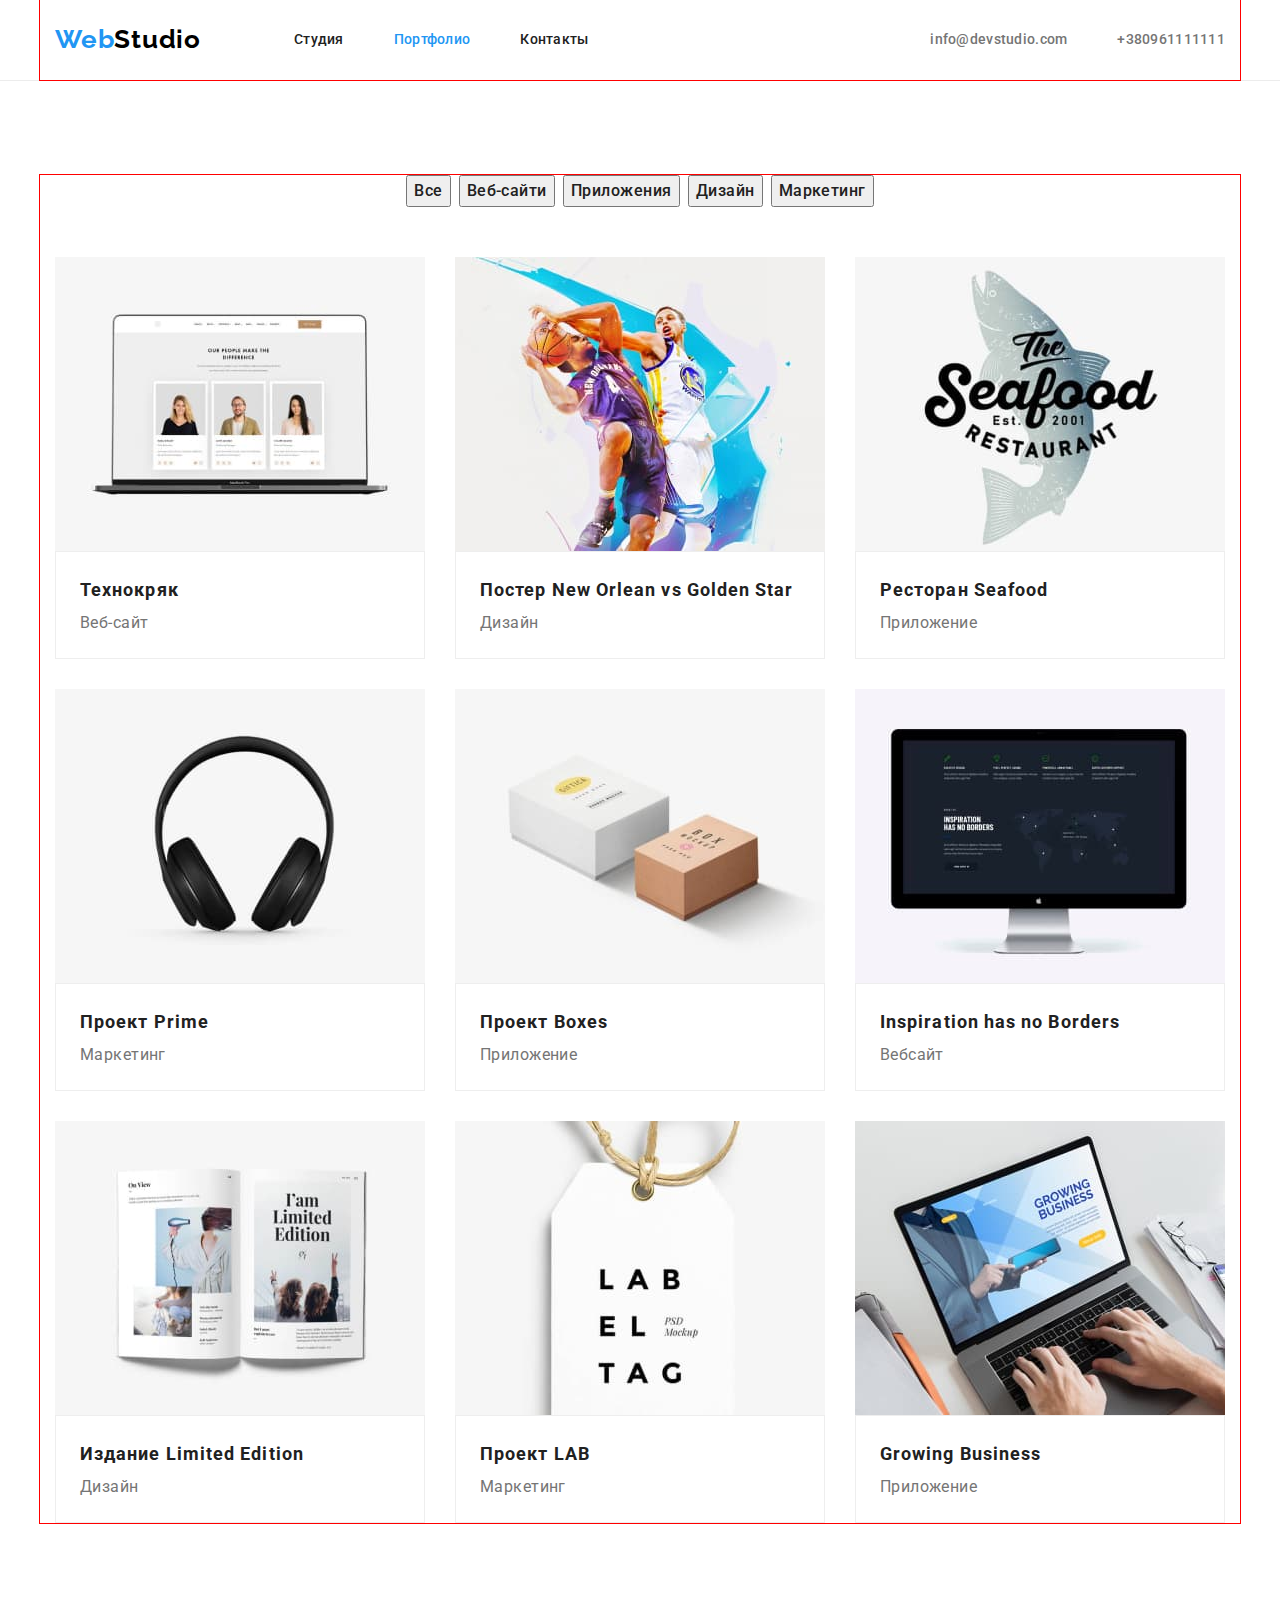
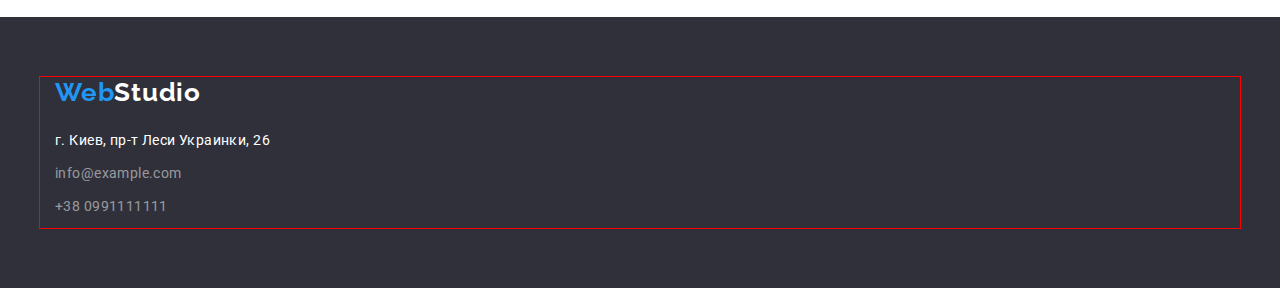
==== commit cac5a764: "check4" ====
--- a/portfolio.html
+++ b/portfolio.html
@@ -1,166 +1,238 @@
 <!DOCTYPE html>
 <html lang="ru">
+  <head>
+    <meta charset="UTF-8" />
+    <meta http-equiv="X-UA-Compatible" content="IE=edge" />
+    <meta name="viewport" content="width=device-width, initial-scale=1.0" />
+    <title>WebStudio</title>
+    <link
+      href="https://fonts.googleapis.com/css2?family=Raleway:wght@700&family=Roboto:wght@400;500;700;900&display=swap"
+      rel="stylesheet"
+    />
+    <link
+      rel="stylesheet"
+      href="https://cdnjs.cloudflare.com/ajax/libs/modern-normalize/1.0.0/modern-normalize.min.css"
+    />
+    <link rel="stylesheet" href="./css/style.css" />
+  </head>
 
-<head>
-  <meta charset="UTF-8" />
-  <meta http-equiv="X-UA-Compatible" content="IE=edge" />
-  <meta name="viewport" content="width=device-width, initial-scale=1.0" />
-  <title>WebStudio</title>
-  <link href="https://fonts.googleapis.com/css2?family=Raleway:wght@700&family=Roboto:wght@400;500;700;900&display=swap"
-    rel="stylesheet" />
-  <link rel="stylesheet"
-    href="https://cdnjs.cloudflare.com/ajax/libs/modern-normalize/1.0.0/modern-normalize.min.css" />
-  <link rel="stylesheet" href="./css/style.css" />
-</head>
-
-<body class="body">
-  <header class="header">
-    <div class="conteiner">
-      <a href="" class="logo-header link">Web<span class="accent">Studio</span></a>
-      <nav class="header-nav">
-        <ul class="nav-list list">
-          <li class="header-item">
-            <a href="./index.html" class="header-link link">Студия</a>
+  <body class="body">
+    <header class="header">
+      <div class="conteiner">
+        <a href="" class="logo-header link"
+          >Web<span class="accent">Studio</span></a
+        >
+        <nav class="header-nav">
+          <ul class="nav-list list">
+            <li class="header-item">
+              <a href="./index.html" class="header-link link">Студия</a>
+            </li>
+            <li class="header-item">
+              <a href="" class="header-link current link">Портфолио</a>
+            </li>
+            <li class="header-item">
+              <a href="" class="header-link link">Контакты</a>
+            </li>
+          </ul>
+        </nav>
+        <ul class="header-contacs-list list">
+          <li class="header-contacs-item">
+            <a href="mailto:info@devstudio.com" class="header-link link"
+              >info@devstudio.com</a
+            >
           </li>
-          <li class="header-item">
-            <a href="" class="header-link current link">Портфолио</a>
-          </li>
-          <li class="header-item">
-            <a href="" class="header-link link">Контакты</a>
+          <li class="header-contacs-item">
+            <a href="tel:+380961111111" class="header-link link"
+              >+380961111111</a
+            >
           </li>
         </ul>
-      </nav>
-      <ul class="header-contacs-list list">
-        <li class="header-contacs-item">
-          <a href="mailto:info@devstudio.com" class="header-link link">info@devstudio.com</a>
-        </li>
-        <li class="header-contacs-item">
-          <a href="tel:+380961111111" class="header-link link">+380961111111</a>
-        </li>
-      </ul>
-    </div>
-  </header>
-  <main>
-    <section class="filter">
+      </div>
+    </header>
+    <main>
+      <section class="filter section">
+        <div class="conteiner">
+          <h1 class="visually-hidden">Фильтр</h1>
+          <ul class="filter-btn-list list">
+            <li class="filter-item">
+              <button type="button" class="filter-btn">Все</button>
+            </li>
+            <li class="filter-item">
+              <button type="button" class="filter-btn">Веб-сайти</button>
+            </li>
+            <li class="filter-item">
+              <button type="button" class="filter-btn">Приложения</button>
+            </li>
+            <li class="filter-item">
+              <button type="button" class="filter-btn">Дизайн</button>
+            </li>
+            <li class="filter-item">
+              <button type="button" class="filter-btn">Маркетинг</button>
+            </li>
+          </ul>
+          <ul class="portfolio-list card-set list">
+            <li class="card-item portfolio-item">
+              <a
+                href=""
+                target="_blank"
+                rel="noopener noreferrer"
+                class="portfolio-link link"
+              >
+                <img src="./image/img-10.jpg" alt="Вебсайт" width="370" />
+                <div class="portfolio-footer">
+                  <h2 class="portfolio-title">Технокряк</h2>
+                  <p class="portfolio-text">Веб-сайт</p>
+                </div></a
+              >
+            </li>
+            <li class="card-item portfolio-item">
+              <a
+                href=""
+                target="_blank"
+                rel="noopener noreferrer"
+                class="portfolio-link link"
+              >
+                <img src="./image/22.jpg" alt="Дизайн" width="370" />
+                <div class="portfolio-footer">
+                  <h2 class="portfolio-title">
+                    Постер New Orlean vs Golden Star
+                  </h2>
+                  <p class="portfolio-text">Дизайн</p>
+                </div></a
+              >
+            </li>
+            <li class="card-item portfolio-item">
+              <a
+                href=""
+                target="_blank"
+                rel="noopener noreferrer"
+                class="portfolio-link link"
+              >
+                <img src="./image/33.jpg" alt="Логотип" width="370" />
+                <div class="portfolio-footer">
+                  <h2 class="portfolio-title">Ресторан Seafood</h2>
+                  <p class="portfolio-text">Приложение</p>
+                </div></a
+              >
+            </li>
+
+            <li class="card-item portfolio-item">
+              <a
+                href=""
+                target="_blank"
+                rel="noopener noreferrer"
+                class="portfolio-link link"
+              >
+                <img src="./image/44.jpg" alt="Наушники" width="370" />
+                <div class="portfolio-footer">
+                  <h2 class="portfolio-title">Проект Prime</h2>
+                  <p class="portfolio-text">Маркетинг</p>
+                </div></a
+              >
+            </li>
+            <li class="card-item portfolio-item">
+              <a
+                href=""
+                target="_blank"
+                rel="noopener noreferrer"
+                class="portfolio-link link"
+              >
+                <img src="./image/55.jpg" alt="Коробки" width="370" />
+                <div class="portfolio-footer">
+                  <h2 class="portfolio-title">Проект Boxes</h2>
+                  <p class="portfolio-text">Приложение</p>
+                </div></a
+              >
+            </li>
+            <li class="card-item portfolio-item">
+              <a
+                href=""
+                target="_blank"
+                rel="noopener noreferrer"
+                class="portfolio-link link"
+              >
+                <img src="./image/66.jpg" alt="Компьютер" width="370" />
+                <div class="portfolio-footer">
+                  <h2 class="portfolio-title">Inspiration has no Borders</h2>
+                  <p class="portfolio-text">Вебсайт</p>
+                </div></a
+              >
+            </li>
+            <li class="card-item portfolio-item">
+              <a
+                href=""
+                target="_blank"
+                rel="noopener noreferrer"
+                class="portfolio-link link"
+              >
+                <img src="./image/77.jpg" alt="Журнал" width="370" />
+                <div class="portfolio-footer">
+                  <h2 class="portfolio-title">Издание Limited Edition</h2>
+                  <p class="portfolio-text">Дизайн</p>
+                </div></a
+              >
+            </li>
+            <li class="card-item portfolio-item">
+              <a
+                href=""
+                target="_blank"
+                rel="noopener noreferrer"
+                class="portfolio-link link"
+              >
+                <img src="./image/88.jpg" alt="Этикетка" width="370" />
+                <div class="portfolio-footer">
+                  <h2 class="portfolio-title">Проект LAB</h2>
+                  <p class="portfolio-text">Маркетинг</p>
+                </div></a
+              >
+            </li>
+            <li class="card-item portfolio-item">
+              <a
+                href=""
+                target="_blank"
+                rel="noopener noreferrer"
+                class="portfolio-link link"
+              >
+                <img src="./image/99.jpg" alt="Ноутбук" width="370" />
+                <div class="portfolio-footer">
+                  <h2 class="portfolio-title">Growing Business</h2>
+                  <p class="portfolio-text">Приложение</p>
+                </div></a
+              >
+            </li>
+          </ul>
+        </div>
+      </section>
+    </main>
+    <footer class="footer">
       <div class="conteiner">
-        <h1 class="visually-hidden">Фильтр</h1>
-        <ul class="filter-btn-list list">
-          <li class="filter-item">
-            <button type="button" class="filter-btn">Все</button>
-          </li>
-          <li class="filter-item">
-            <button type="button" class="filter-btn">Веб-сайти</button>
-          </li>
-          <li class="filter-item">
-            <button type="button" class="filter-btn">Приложения</button>
-          </li>
-          <li class="filter-item">
-            <button type="button" class="filter-btn">Дизайн</button>
-          </li>
-          <li class="filter-item">
-            <button type="button" class="filter-btn">Маркетинг</button>
-          </li>
-        </ul>
-        <ul class="portfolio-list card-set list">
-          
-          <li class="card-item portfolio-item">
-            <a href="" target="_blank" rel="noopener noreferrer" class="portfolio-link link">
-              <img src="./image/img-10.jpg" alt="Вебсайт" width="370" />
-              <div class="portfolio-footer">
-                <h2 class="portfolio-title">Технокряк</h2>
-                <p class="portfolio-text">Веб-сайт</p>
-            </a></div>
-          </li>
-          <li class="card-item portfolio-item">
-        <a href="" target="_blank" rel="noopener noreferrer" class="portfolio-link link">
-          <img src="./image/22.jpg" alt="Дизайн" width="370" />
-          <div class="portfolio-footer">
-            <h2 class="portfolio-title">
-              Постер New Orlean vs Golden Star
-            </h2>
-            <p class="portfolio-text">Дизайн</p>
-        </a></div>
-        </li>
-       <li class="card-item portfolio-item">
-        <a href="" target="_blank" rel="noopener noreferrer" class="portfolio-link link">
-          <img src="./image/33.jpg" alt="Логотип" width="370" />
-          <div class="portfolio-footer">
-            <h2 class="portfolio-title">Ресторан Seafood</h2>
-            <p class="portfolio-text">Приложение</p>
-        </a></div>
-        </li>
-
-        <li class="card-item portfolio-item">
-        <a href="" target="_blank" rel="noopener noreferrer" class="portfolio-link link">
-          <img src="./image/44.jpg" alt="Наушники" width="370" />
-          <div class="portfolio-footer">
-            <h2 class="portfolio-title">Проект Prime</h2>
-            <p class="portfolio-text">Маркетинг</p>
-        </a></div>
-        </li>
-        <li class="card-item portfolio-item">
-        <a href="" target="_blank" rel="noopener noreferrer" class="portfolio-link link">
-          <img src="./image/55.jpg" alt="Коробки" width="370" />
-          <div class="portfolio-footer">
-            <h2 class="portfolio-title">Проект Boxes</h2>
-            <p class="portfolio-text">Приложение</p>
-        </a></div>
-        </li>
-        <li class="card-item portfolio-item">
-        <a href="" target="_blank" rel="noopener noreferrer" class="portfolio-link link">
-          <img src="./image/66.jpg" alt="Компьютер" width="370" />
-          <div class="portfolio-footer">
-            <h2 class="portfolio-title">Inspiration has no Borders</h2>
-            <p class="portfolio-text">Вебсайт</p>
-        </a></div>
-        </li>
-        <li class="card-item portfolio-item">
-        <a href="" target="_blank" rel="noopener noreferrer" class="portfolio-link link">
-          <img src="./image/77.jpg" alt="Журнал" width="370" />
-          <div class="portfolio-footer">
-            <h2 class="portfolio-title">Издание Limited Edition</h2>
-            <p class="portfolio-text">Дизайн</p>
-        </a></div>
-        </li>
-        <li class="card-item portfolio-item">
-        <a href="" target="_blank" rel="noopener noreferrer" class="portfolio-link link">
-          <img src="./image/88.jpg" alt="Этикетка" width="370" />
-          <div class="portfolio-footer">
-            <h2 class="portfolio-title">Проект LAB</h2>
-            <p class="portfolio-text">Маркетинг</p>
-        </a></div>
-        </li>
-        <li class="card-item portfolio-item">
-        <a href="" target="_blank" rel="noopener noreferrer" class="portfolio-link link">
-          <img src="./image/99.jpg" alt="Ноутбук" width="370" />
-          <div class="portfolio-footer">
-            <h2 class="portfolio-title">Growing Business</h2>
-            <p class="portfolio-text">Приложение</p>
-        </a></div>
-        </li>
-        </ul>
+        <a href="" class="logo-footer link"
+          >Web<span class="accent-footer">Studio</span></a
+        >
+        <address>
+          <ul class="footer-list list">
+            <li class="footer-item">
+              <a
+                href="https://goo.gl/maps/t49kkBEcWEuTb8Tj7"
+                target="_blank"
+                rel="noopener noreferrer"
+                class="footer-link link"
+                >г. Киев, пр-т Леси Украинки, 26</a
+              >
+            </li>
+            <li class="footer-item">
+              <a href="mailto:info@example.com" class="footer-link link"
+                >info@example.com</a
+              >
+            </li>
+            <li class="footer-item">
+              <a href="tel:+380991111111" class="footer-link link"
+                >+38 0991111111</a
+              >
+            </li>
+          </ul>
+        </address>
       </div>
-    </section>
-  </main>
-  <footer class="footer">
-    <div class="conteiner">
-      <a href="" class="logo-footer link">Web<span class="accent-footer">Studio</span></a>
-      <address>
-        <ul class="footer-list list">
-          <li class="footer-item">
-            <a href="https://goo.gl/maps/t49kkBEcWEuTb8Tj7" target="_blank" rel="noopener noreferrer"
-              class="footer-link link">г. Киев, пр-т Леси Украинки, 26</a>
-          </li>
-          <li class="footer-item">
-            <a href="mailto:info@example.com" class="footer-link link">info@example.com</a>
-          </li>
-          <li class="footer-item">
-            <a href="tel:+380991111111" class="footer-link link">+38 0991111111</a>
-          </li>
-        </ul>
-      </address>
-    </div>
-  </footer>
-</body>
-
-</html>+    </footer>
+  </body>
+</html>
--- a/css/style.css
+++ b/css/style.css
@@ -50,6 +50,10 @@
     margin-left: var(--card-gap-left);
     flex-basis: calc(100% / var(--card-item) - var(--card-gap-left));
 }
+.section{
+    padding-top: 94px;
+    padding-bottom: 94px;
+}
 .body {
     font-family: 'Roboto', sans-serif;
     font-weight: 400;
@@ -65,6 +69,7 @@
     font-size: 36px;
     line-height: 1.16;
     text-align: center;
+    margin-bottom: 50px;
     letter-spacing: 0.03em;
 
     color: var(--black-color);
@@ -101,13 +106,10 @@
 }
 
 /*-----------HEADER----------------*/
-
+.header{border-bottom: 1px solid #ECECEC;}
 .header .conteiner{
     display: flex;
     align-items: center;
-padding-top: 25px;
-padding-bottom: 25px;
-border-bottom: 1px solid #ECECEC;
 }
 .nav-list .header-link.current {
     color: var(--blue-color);
@@ -121,9 +123,11 @@
     letter-spacing: 0.03em;
     color: var(--blue-color);
 }
-.logo-header{margin-right: 93px;}
+.logo-header{margin-right: 93px;
+}
 .nav-list {display: flex;
     align-items: center;
+    
     color: var(--black-color)
 }
 .header-item:not(:last-child){
@@ -133,12 +137,16 @@
     margin-right: 50px;
 }
 .header-contacs-list{display: flex; 
-margin-left: auto;}
+margin-left: auto;
+}
 .header-link {
     font-weight: 500;
     font-size: 14px;
     line-height: 1.14;
     letter-spacing: 0.02em;
+    padding: 32px 0;
+    display: flex;
+    align-items: center;
 
 }
 
@@ -148,21 +156,20 @@
 }
 
 /*-------------Hero--------------*/
-
+.hero {
+    text-align: center;
+    background-color: var(--footer-color);
+    padding: 200px 0;
+   
+}
 .hero-title {
     font-weight: 900;
     font-size: 44px;
     line-height: 1.36;
-    
     letter-spacing: 0.06em;
     text-transform: uppercase;
     color: var(--white-color);
-    
-    margin-bottom: 15px;
-}
-
-.hero {text-align: center;
-    background-color: var(--footer-color); 
+    margin-bottom: 30px;
 }
 
 button.hero-btn {
@@ -170,14 +177,12 @@
     font-weight: 700;
     font-size: 16px;
     line-height: 1.88;
-
-    align-items: center;
-    
+    border: 0px;
+    align-items: center;
+    padding: 10px 32px;
     letter-spacing: 0.06em;
     color: var(--white-color);
     background-color: var(--blue-color);
-    margin-top: 15px;
-    margin-bottom: 15px;
     }
 
 
@@ -192,17 +197,13 @@
 .peculiarities{
     --card-item: 4;
 }
-.peculiarities-list{padding-top: 94px;
-padding-bottom: 47px;
-margin: auto;
-display: flex;
-}
+
 
 
 .peculiarities-title {
     margin-bottom:10px;
     margin-right: 30px;
-    max-width: 270px;
+    
     font-weight: 700;
     font-size: 14px;
     line-height: 1.14;
@@ -211,20 +212,9 @@
 
     color: var(--black-color);
 }
-.peculiarities-text{
-    max-width: 270px;
-    
-}
+
 /*---------------About-----------------*/
-.about-top-title{
-    padding-top: 47px;
-    padding-bottom: 25px;
-}
-.about-list{padding-top: 25px;
-padding-bottom: 94px;
-display: flex;
-
-}
+
 
 
     /*-----------------TEAM---------------*/
@@ -235,23 +225,18 @@
     padding-bottom: 94px;
     padding-top: 94px;
 }
-
+.team-container{padding: 30px;}
 .team-list{display: flex;
 }
-.team-title {padding-top: 30px;
-    padding-bottom: 10px;
+.team-title {
     font-weight: 500;
     color: var(--black-color);
 }
-.team-top-title{padding-bottom: 50px;
-    
-}
 
 .team-item {
     text-align: center;
 }
 
-.team-text{padding-bottom: 30px;}
 .team-text,
 .team-title {
     font-size: 16px;
@@ -259,14 +244,16 @@
 }
 /*--------------FOOTER------------------*/
 .footer{padding-top: 60px;
-padding-bottom: 60px;}
+padding-bottom: 60px;
+background: var(--footer-color);}
 address {
     font-style: inherit;
+    margin-top: 20px;
 }
 .footer-link[target="_blank"] {
     color: var(--white-color);
 }
-.footer-list{padding-top: 20px;}
+
 .footer-item{
 padding-bottom: 9px;}
 .footer-link {
@@ -289,16 +276,14 @@
     color: var(--blue-color);
 }
 
-.footer {
-    background: var(--footer-color);
-}
 
 /*----------------------FILTER-----------------------*/
 
 .filter{
     padding-top: 94px;
 }.filter-btn-list{display: flex;
-justify-content: center;}
+justify-content: center;
+margin-bottom: 50px;}
 
 .filter-item:not(:last-child) {
     margin-right: 8px;
@@ -327,12 +312,6 @@
 }
 
 /*--------------------PORTFOLIO-------------------------*/
-.portfolio-list{display: flex;
-    flex-wrap: wrap;
-padding-top: 50px;
-padding-bottom: 94px;
-}
-
 
 .portfolio-title {
     font-weight: 700;
@@ -346,4 +325,5 @@
     font-size: 16px;
     line-height: 1.88; 
 }
-.portfolio-footer{border: 1px solid #EEEEEE;}+.portfolio-footer{border: 1px solid #EEEEEE;
+padding: 20px 24px;}